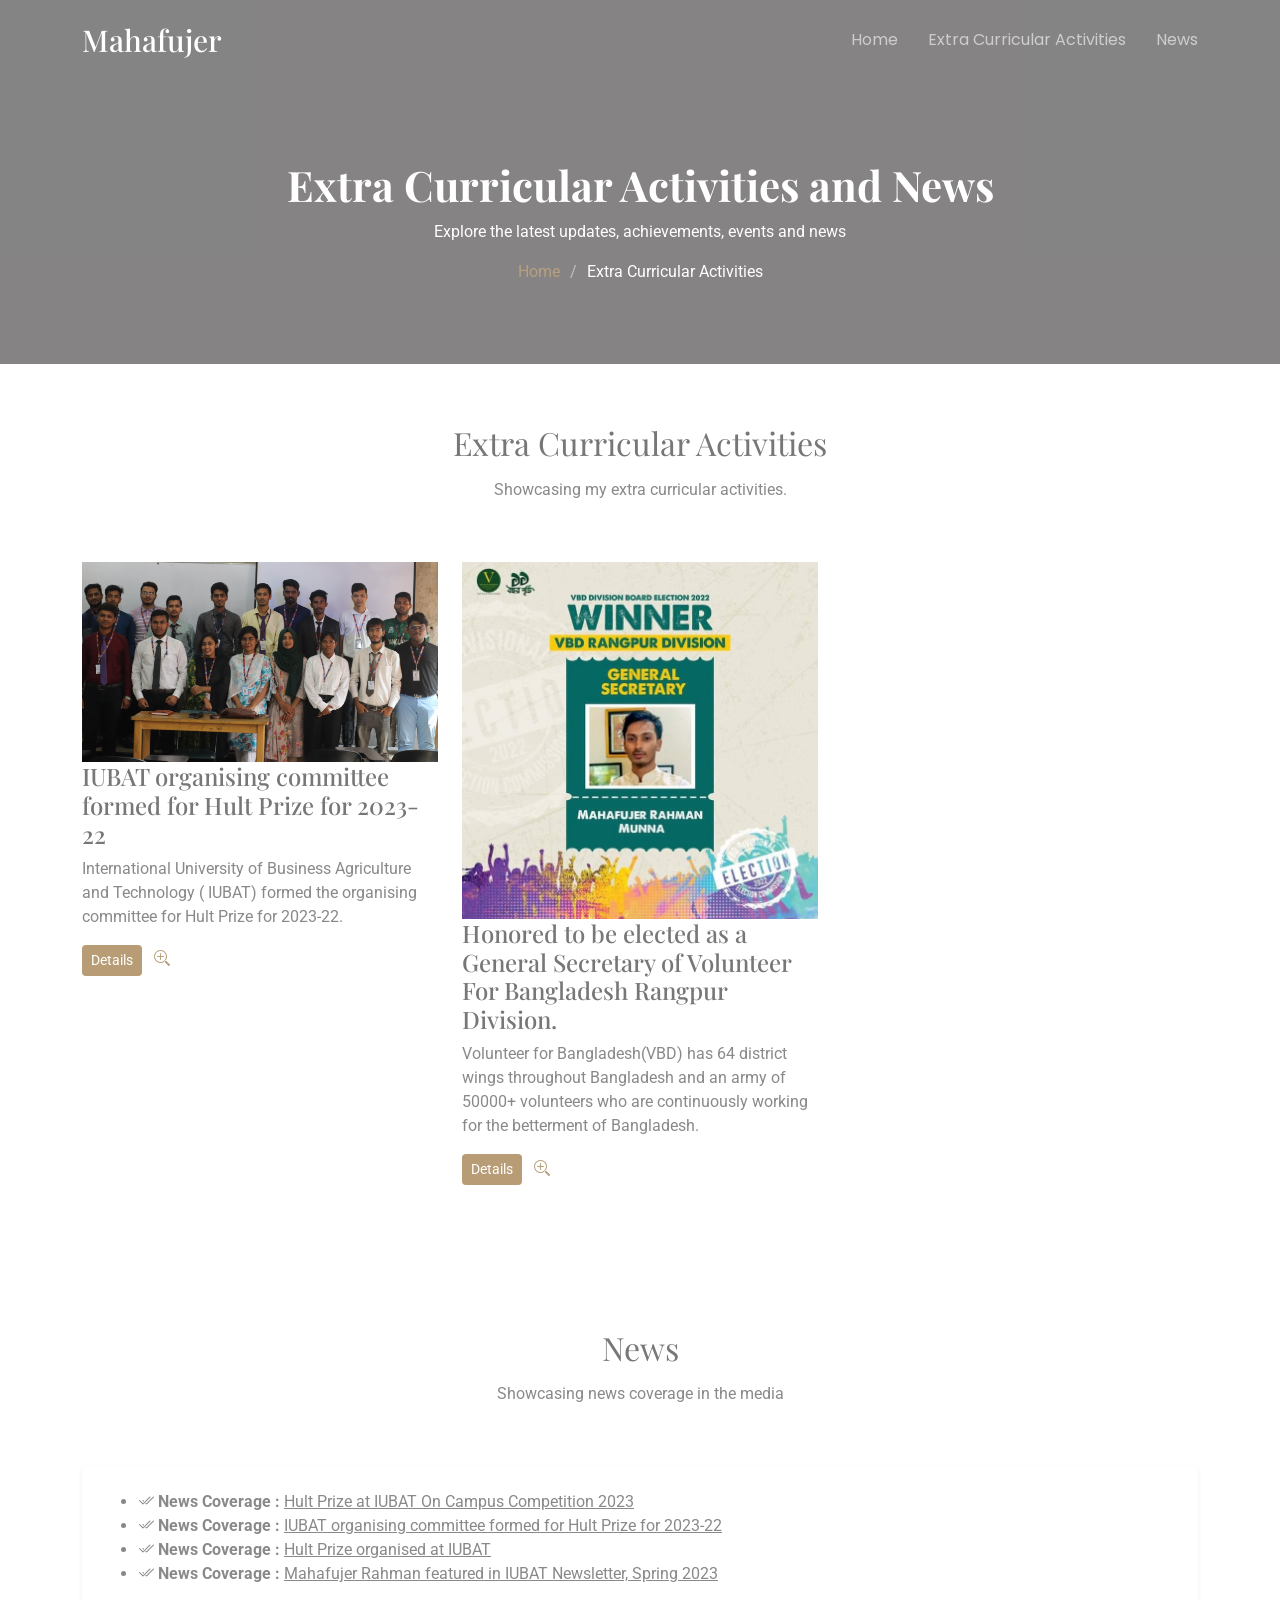
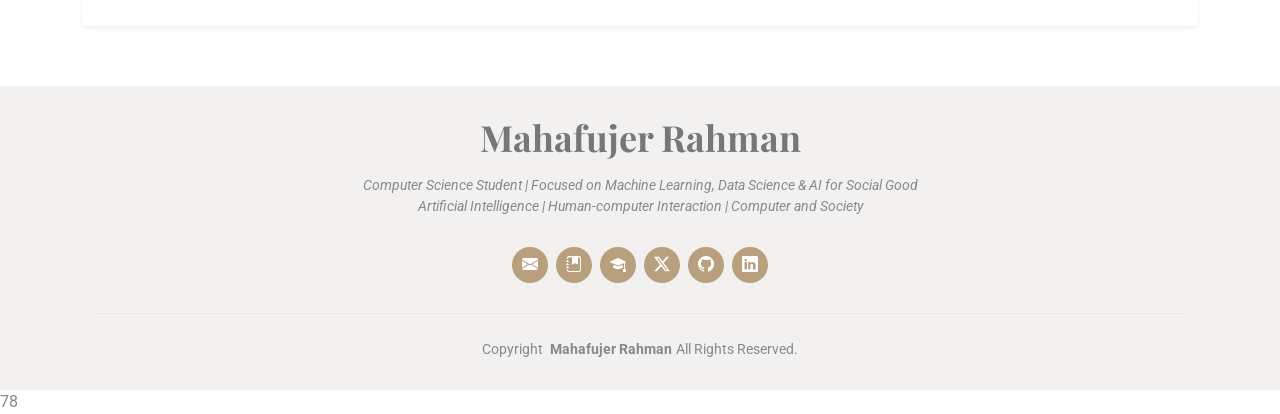
==== dropdown-details.html @ b665d3a3 "update all feature" ====
<!DOCTYPE html>
<html lang="en">

<head>
  <meta charset="utf-8">
  <meta content="width=device-width, initial-scale=1.0" name="viewport">
  <title>Service Details - Folio Bootstrap Template</title>
  <meta name="description" content="">
  <meta name="keywords" content="">

  <!-- Favicons -->
  <link href="assets/img/favicon.png" rel="icon">
  <link href="assets/img/apple-touch-icon.png" rel="apple-touch-icon">

  <!-- Fonts -->
  <link href="https://fonts.googleapis.com" rel="preconnect">
  <link href="https://fonts.gstatic.com" rel="preconnect" crossorigin>
  <link href="https://fonts.googleapis.com/css2?family=Roboto:ital,wght@0,100;0,300;0,400;0,500;0,700;0,900;1,100;1,300;1,400;1,500;1,700;1,900&family=Poppins:ital,wght@0,100;0,200;0,300;0,400;0,500;0,600;0,700;0,800;0,900;1,100;1,200;1,300;1,400;1,500;1,600;1,700;1,800;1,900&family=Playfair+Display:ital,wght@0,400;0,500;0,600;0,700;0,800;0,900;1,400;1,500;1,600;1,700;1,800;1,900&display=swap" rel="stylesheet">

  <!-- Vendor CSS Files -->
  <link href="assets/vendor/bootstrap/css/bootstrap.min.css" rel="stylesheet">
  <link href="assets/vendor/bootstrap-icons/bootstrap-icons.css" rel="stylesheet">
  <link href="assets/vendor/aos/aos.css" rel="stylesheet">
  <link href="assets/vendor/swiper/swiper-bundle.min.css" rel="stylesheet">
  <link href="assets/vendor/glightbox/css/glightbox.min.css" rel="stylesheet">

  <!-- Main CSS File -->
  <link href="assets/css/main.css" rel="stylesheet">

  <!-- =======================================================
  * Template Name: Folio
  * Template URL: https://bootstrapmade.com/folio-bootstrap-portfolio-template/
  * Updated: Aug 08 2024 with Bootstrap v5.3.3
  * Author: BootstrapMade.com
  * License: https://bootstrapmade.com/license/
  ======================================================== -->
</head>

<body class="service-details-page">

  <header id="header" class="header d-flex align-items-center fixed-top">
    <div class="container-fluid container-xl position-relative d-flex align-items-center justify-content-between">

      <a href="index.html" class="logo d-flex align-items-center">
        <!-- Uncomment the line below if you also wish to use an image logo -->
        <!-- <img src="assets/img/logo.png" alt=""> -->
        <h1 class="sitename">Mahafujer</h1>
      </a>

      <nav id="navmenu" class="navmenu">
        <ul>
          <li><a href="index.html">Home</a></li>
          <li><a href="#extracurricular">Extra Curricular Activities</a></li>
          <li><a href="#news">News</a></li>
        </ul>
        <i class="mobile-nav-toggle d-xl-none bi bi-list"></i>
      </nav>

    </div>
  </header>

  <main class="main">

    <!-- Page Title -->
    <div class="page-title dark-background">
      <div class="container position-relative">
        <h1>Extra Curricular Activities and News</h1>
        <p> Explore the latest updates, achievements, events and news</p>
        <nav class="breadcrumbs">
          <ol>
            <li><a href="index.html">Home</a></li>
            <li class="current">Extra Curricular Activities</li>
          </ol>
        </nav>
      </div>
    </div><!-- End Page Title -->


     <!-- Extra Curricular Activities section start =========================================================-->
     <!-- Extra Curricular Activities  Section Start-->
    <section id="extracurricular" class="research section">

      <!-- Section Title -->
      <div class="container section-title" data-aos="fade-up">
        <h2>Extra Curricular Activities</h2>
        <p>Showcasing my extra curricular activities.</p>
      </div><!-- End Section Title -->

      <div class="container">

        <div class="isotope-layout" data-default-filter="*" data-layout="masonry" data-sort="original-order">
          <div class="row gy-4 isotope-container" data-aos="fade-up" data-aos-delay="200">

            <!-- Event Items 01-->
            <div class="col-lg-4 col-md-6 portfolio-item isotope-item filter-app">
              <div class="portfolio-content h-100">
                  <!-- Make image clickable -->
                   <a href="https://iubat.edu/" target="_blank"><img src="assets/img/event/event-1.jpg" class="img-fluid" alt=""></a>
                   <div class="portfolio-info">
                     <h4>IUBAT organising committee formed for Hult Prize for 2023-22</h4>
                    <p>International University of Business Agriculture and Technology ( IUBAT) formed the organising committee for Hult Prize for 2023-22.</p>
                    <!-- Details Button -->
                     <a href="https://www.tbsnews.net/bangladesh/education/iubat-organising-committee-formed-hult-prize-2023-22-520966" class="btn btn-sm me-2" style="background-color: #b89c75; color: white;" target="_blank">Details</a>
                     <!-- Zoom-in icon -->
                      <a href="assets/img/event/event-1.jpg" title="App 1" data-gallery="portfolio-gallery-app" class="glightbox preview-link">
                        <i class="bi bi-zoom-in"></i>
                      </a>
                    </div>
                  </div>
                </div>
            <!-- End Event Item -->

             <!-- Event Items 02-->
            <div class="col-lg-4 col-md-6 portfolio-item isotope-item filter-app">
              <div class="portfolio-content h-100">
                  <!-- Make image clickable -->
                   <a href="https://iubat.edu/" target="_blank"><img src="assets/img/event/event-2.jpg" class="img-fluid" alt=""></a>
                   <div class="portfolio-info">
                     <h4>Honored to be elected as a General Secretary of Volunteer For Bangladesh Rangpur Division.</h4>
                    <p>Volunteer for Bangladesh(VBD) has 64 district wings throughout Bangladesh and an army of 50000+ volunteers who are continuously working for the betterment of Bangladesh.</p>
                    <!-- Details Button -->
                     <a href="https://vbd.com.bd/" class="btn btn-sm me-2" style="background-color: #b89c75; color: white;" target="_blank">Details</a>
                     <!-- Zoom-in icon -->
                      <a href="assets/img/event/event-2.jpg" title="App 1" data-gallery="portfolio-gallery-app" class="glightbox preview-link">
                        <i class="bi bi-zoom-in"></i>
                      </a>
                    </div>
                  </div>
                </div>
            <!-- End Event Item -->

           

          </div><!-- End Portfolio Container -->

        </div>

      </div>

    </section><!-- /Extra Curricular Activities Section end-->

    

    
<!-- News Section =========================================================-->
<section id="news" class="publication section">

  <!-- Section Title -->
  <div class="container section-title" data-aos="fade-up">
    <h2>News</h2>
    <p>Showcasing news coverage in the media</p>
  </div><!-- End Section Title -->

  <div class="container">

    <div class="row gy-4 isotope-container" data-aos="fade-up" data-aos-delay="200">

      <!-- Item 1 -->
      <div class="col-12 portfolio-item isotope-item filter-app">
        <div class="content p-4 shadow-sm rounded bg-white">
          <ul>
               <!-- Neww 01 -->
          <li><i class="bi bi-check2-all"></i>
              <span><strong>News Coverage :</strong> <a href="https://iubat.edu/events/hult-prize-at-iubat-on-campus-competition-2023/" target="_blank" class="paper-link">
              Hult Prize at IUBAT On Campus Competition 2023</a></span>
            </li>
        
            <!-- Neww 02 -->
            <li><i class="bi bi-check2-all"></i>
              <span><strong>News Coverage :</strong> <a href="https://www.tbsnews.net/bangladesh/education/iubat-organising-committee-formed-hult-prize-2023-22-520966" target="_blank" class="paper-link">
               IUBAT organising committee formed for Hult Prize for 2023-22</a></span>
            </li>
             <!-- Neww 03 -->
            <li><i class="bi bi-check2-all"></i>
              <span><strong>News Coverage :</strong> <a href="https://www.tbsnews.net/graduates/hult-prize-organised-iubat-800926" target="_blank" class="paper-link">
              Hult Prize organised at IUBAT</a></span>
            </li>
             <!-- Neww 04 -->
            <li><i class="bi bi-check2-all"></i>
              <span><strong>News Coverage :</strong> <a href="https://iubat.edu/wp-content/uploads/2023/09/IUBAT-Newsletter-Spring-2023-1.pdf" target="_blank" class="paper-link">
               Mahafujer Rahman featured in IUBAT Newsletter, Spring 2023</a></span>
            </li>
          </ul>
        </div>
      </div><!-- End Item -->

    </div><!-- End Row -->

  </div><!-- End Container -->

</section><!-- /news Section end-->



  </main>

  <footer id="footer" class="footer light-background">
    <div class="container">
      <h3 class="sitename">Mahafujer Rahman</h3>
      <p>Computer Science Student | Focused on Machine Learning, Data Science & AI for Social Good <br> 
    Artificial Intelligence | Human-computer Interaction | Computer and Society</p>
      <div class="social-links d-flex justify-content-center">
        <a href="mailto:mahafujer.work@gmail.com"title="Email"><i class="bi bi-envelope-fill"></i></a>
        <a href="https://www.researchgate.net/profile/Md-Mahafujer-Rahman"title="ResearchGate"><i class="bi bi-journal-bookmark-fill"></i></a>
        <a href=""title="Google Scholar">  <i class="bi bi-mortarboard-fill"></i></a>
        <a href="https://x.com/MahafujerRahman"><i class="bi bi-twitter-x"title="Twitter"></i></a>
        <a href="https://github.com/mahafujerrahman" title="Github"><i class="bi bi-github"></i></a>
        <a href="https://www.linkedin.com/in/mahafujerrahman/"title="LinkedIn"><i class="bi bi-linkedin"></i></a>
      </div>
      <div class="container">
        <div class="copyright">
          <span>Copyright</span> <strong class="px-1 sitename">Mahafujer Rahman</strong><span>All Rights Reserved.</span>
        </div>
      
      </div>
    </div>
  </footer>

  <!-- Scroll Top -->
  <a href="#" id="scroll-top" class="scroll-top d-flex align-items-center justify-content-center"><i class="bi bi-arrow-up-short"></i></a>

  <!-- Preloader -->
  <div id="preloader"></div>78

  <!-- Vendor JS Files -->
  <script src="assets/vendor/bootstrap/js/bootstrap.bundle.min.js"></script>
  <script src="assets/vendor/php-email-form/validate.js"></script>
  <script src="assets/vendor/aos/aos.js"></script>
  <script src="assets/vendor/typed.js/typed.umd.js"></script>
  <script src="assets/vendor/swiper/swiper-bundle.min.js"></script>
  <script src="assets/vendor/glightbox/js/glightbox.min.js"></script>
  <script src="assets/vendor/imagesloaded/imagesloaded.pkgd.min.js"></script>
  <script src="assets/vendor/isotope-layout/isotope.pkgd.min.js"></script>

  <!-- Main JS File -->
  <script src="assets/js/main.js"></script>

</body>

</html>
---- assets/css/main.css ----
/**
* Template Name: Folio
* Template URL: https://bootstrapmade.com/folio-bootstrap-portfolio-template/
* Updated: Aug 08 2024 with Bootstrap v5.3.3
* Author: BootstrapMade.com
* License: https://bootstrapmade.com/license/
*/

/*--------------------------------------------------------------
# Font & Color Variables
# Help: https://bootstrapmade.com/color-system/
--------------------------------------------------------------*/
/* Fonts */
:root {
  --default-font: "Roboto",  system-ui, -apple-system, "Segoe UI", Roboto, "Helvetica Neue", Arial, "Noto Sans", "Liberation Sans", sans-serif, "Apple Color Emoji", "Segoe UI Emoji", "Segoe UI Symbol", "Noto Color Emoji";
  --heading-font: "Playfair Display",  sans-serif;
  --nav-font: "Poppins",  sans-serif;
}

/* Global Colors - The following color variables are used throughout the website. Updating them here will change the color scheme of the entire website */
:root { 
  --background-color: #ffffff; /* Background color for the entire website, including individual sections */
  --default-color: #898989; /* Default color used for the majority of the text content across the entire website */
  --heading-color: #777777; /* Color for headings, subheadings and title throughout the website */
  --accent-color: #b8a07e; /* Accent color that represents your brand on the website. It's used for buttons, links, and other elements that need to stand out */
  --surface-color: #ffffff; /* The surface color is used as a background of boxed elements within sections, such as cards, icon boxes, or other elements that require a visual separation from the global background. */
  --contrast-color: #ffffff; /* Contrast color for text, ensuring readability against backgrounds of accent, heading, or default colors. */
}

/* Nav Menu Colors - The following color variables are used specifically for the navigation menu. They are separate from the global colors to allow for more customization options */
:root {
  --nav-color: rgba(255, 255, 255, 0.6);  /* The default color of the main navmenu links */
  --nav-hover-color: #ffffff; /* Applied to main navmenu links when they are hovered over or active */
  --nav-mobile-background-color: #ffffff; /* Used as the background color for mobile navigation menu */
  --nav-dropdown-background-color: #ffffff; /* Used as the background color for dropdown items that appear when hovering over primary navigation items */
  --nav-dropdown-color: #898989; /* Used for navigation links of the dropdown items in the navigation menu. */
  --nav-dropdown-hover-color: #b8a07e; /* Similar to --nav-hover-color, this color is applied to dropdown navigation links when they are hovered over. */
}

/* Color Presets - These classes override global colors when applied to any section or element, providing reuse of the sam color scheme. */

.light-background {
  --background-color: #f3f1f0;
  --surface-color: #ffffff;
}

.dark-background {
  --background-color: #858484;
  --default-color: #ffffff;
  --heading-color: #ffffff;
  --surface-color: #9e9e9e;
  --contrast-color: #ffffff;
}

/* Smooth scroll */
:root {
  scroll-behavior: smooth;
}

/*--------------------------------------------------------------
# General Styling & Shared Classes
--------------------------------------------------------------*/
body {
  color: var(--default-color);
  background-color: var(--background-color);
  font-family: var(--default-font);
}

a {
  color: var(--accent-color);
  text-decoration: none;
  transition: 0.3s;
}

a:hover {
  color: color-mix(in srgb, var(--accent-color), transparent 25%);
  text-decoration: none;
}

h1,
h2,
h3,
h4,
h5,
h6 {
  color: var(--heading-color);
  font-family: var(--heading-font);
}

/* PHP Email Form Messages
------------------------------*/
.php-email-form .error-message {
  display: none;
  background: #df1529;
  color: #ffffff;
  text-align: left;
  padding: 15px;
  margin-bottom: 24px;
  font-weight: 600;
}

.php-email-form .sent-message {
  display: none;
  color: #ffffff;
  background: #059652;
  text-align: center;
  padding: 15px;
  margin-bottom: 24px;
  font-weight: 600;
}

.php-email-form .loading {
  display: none;
  background: var(--surface-color);
  text-align: center;
  padding: 15px;
  margin-bottom: 24px;
}

.php-email-form .loading:before {
  content: "";
  display: inline-block;
  border-radius: 50%;
  width: 24px;
  height: 24px;
  margin: 0 10px -6px 0;
  border: 3px solid var(--accent-color);
  border-top-color: var(--surface-color);
  animation: php-email-form-loading 1s linear infinite;
}

@keyframes php-email-form-loading {
  0% {
    transform: rotate(0deg);
  }

  100% {
    transform: rotate(360deg);
  }
}

/*--------------------------------------------------------------
# Global Header
--------------------------------------------------------------*/
.header {
  --background-color: rgba(0, 0, 0, 0);
  --default-color: #ffffff;
  --heading-color: #ffffff;
  color: var(--default-color);
  background-color: var(--background-color);
  padding: 10px 0;
  transition: all 0.5s;
  z-index: 997;
}

.header .logo {
  line-height: 1;
}

.header .logo img {
  max-height: 32px;
  margin-right: 8px;
}

.header .logo h1 {
  font-size: 30px;
  margin: 0;
  font-weight: 4700;
  color: var(--heading-color);
}

.scrolled .header {
  box-shadow: 0px 0 18px rgba(0, 0, 0, 0.1);
}

/* Global Header on Scroll
------------------------------*/
.scrolled .header {
  --background-color: rgba(82, 78, 68, 0.8);
}

/*--------------------------------------------------------------
# Navigation Menu
--------------------------------------------------------------*/
/* Navmenu - Desktop */
@media (min-width: 1200px) {
  .navmenu {
    padding: 0;
  }

  .navmenu ul {
    margin: 0;
    padding: 0;
    display: flex;
    list-style: none;
    align-items: center;
  }

  .navmenu li {
    position: relative;
  }

  .navmenu a,
  .navmenu a:focus {
    color: var(--nav-color);
    padding: 18px 15px;
    font-size: 16px;
    font-family: var(--nav-font);
    font-weight: 400;
    display: flex;
    align-items: center;
    justify-content: space-between;
    white-space: nowrap;
    transition: 0.3s;
  }

  .navmenu a i,
  .navmenu a:focus i {
    font-size: 12px;
    line-height: 0;
    margin-left: 5px;
    transition: 0.3s;
  }

  .navmenu li:last-child a {
    padding-right: 0;
  }

  .navmenu li:hover>a,
  .navmenu .active,
  .navmenu .active:focus {
    color: var(--nav-hover-color);
  }

  .navmenu .dropdown ul {
    margin: 0;
    padding: 10px 0;
    background: var(--nav-dropdown-background-color);
    display: block;
    position: absolute;
    visibility: hidden;
    left: 14px;
    top: 130%;
    opacity: 0;
    transition: 0.3s;
    border-radius: 4px;
    z-index: 99;
    box-shadow: 0px 0px 30px rgba(0, 0, 0, 0.1);
  }

  .navmenu .dropdown ul li {
    min-width: 200px;
  }

  .navmenu .dropdown ul a {
    padding: 10px 20px;
    font-size: 15px;
    text-transform: none;
    color: var(--nav-dropdown-color);
  }

  .navmenu .dropdown ul a i {
    font-size: 12px;
  }

  .navmenu .dropdown ul a:hover,
  .navmenu .dropdown ul .active:hover,
  .navmenu .dropdown ul li:hover>a {
    color: var(--nav-dropdown-hover-color);
  }

  .navmenu .dropdown:hover>ul {
    opacity: 1;
    top: 100%;
    visibility: visible;
  }

  .navmenu .dropdown .dropdown ul {
    top: 0;
    left: -90%;
    visibility: hidden;
  }

  .navmenu .dropdown .dropdown:hover>ul {
    opacity: 1;
    top: 0;
    left: -100%;
    visibility: visible;
  }
}

/* Navmenu - Mobile */
@media (max-width: 1199px) {
  .mobile-nav-toggle {
    color: var(--nav-color);
    font-size: 28px;
    line-height: 0;
    margin-right: 10px;
    cursor: pointer;
    transition: color 0.3s;
  }

  .navmenu {
    padding: 0;
    z-index: 9997;
  }

  .navmenu ul {
    display: none;
    list-style: none;
    position: absolute;
    inset: 60px 20px 20px 20px;
    padding: 10px 0;
    margin: 0;
    border-radius: 6px;
    background-color: var(--nav-mobile-background-color);
    overflow-y: auto;
    transition: 0.3s;
    z-index: 9998;
    box-shadow: 0px 0px 30px rgba(0, 0, 0, 0.1);
  }

  .navmenu a,
  .navmenu a:focus {
    color: var(--nav-dropdown-color);
    padding: 10px 20px;
    font-family: var(--nav-font);
    font-size: 17px;
    font-weight: 500;
    display: flex;
    align-items: center;
    justify-content: space-between;
    white-space: nowrap;
    transition: 0.3s;
  }

  .navmenu a i,
  .navmenu a:focus i {
    font-size: 12px;
    line-height: 0;
    margin-left: 5px;
    width: 30px;
    height: 30px;
    display: flex;
    align-items: center;
    justify-content: center;
    border-radius: 50%;
    transition: 0.3s;
    background-color: color-mix(in srgb, var(--accent-color), transparent 90%);
  }

  .navmenu a i:hover,
  .navmenu a:focus i:hover {
    background-color: var(--accent-color);
    color: var(--contrast-color);
  }

  .navmenu a:hover,
  .navmenu .active,
  .navmenu .active:focus {
    color: var(--nav-dropdown-hover-color);
  }

  .navmenu .active i,
  .navmenu .active:focus i {
    background-color: var(--accent-color);
    color: var(--contrast-color);
    transform: rotate(180deg);
  }

  .navmenu .dropdown ul {
    position: static;
    display: none;
    z-index: 99;
    padding: 10px 0;
    margin: 10px 20px;
    background-color: var(--nav-dropdown-background-color);
    border: 1px solid color-mix(in srgb, var(--default-color), transparent 90%);
    box-shadow: none;
    transition: all 0.5s ease-in-out;
  }

  .navmenu .dropdown ul ul {
    background-color: rgba(33, 37, 41, 0.1);
  }

  .navmenu .dropdown>.dropdown-active {
    display: block;
    background-color: rgba(33, 37, 41, 0.03);
  }

  .mobile-nav-active {
    overflow: hidden;
  }

  .mobile-nav-active .mobile-nav-toggle {
    color: #fff;
    position: absolute;
    font-size: 32px;
    top: 15px;
    right: 15px;
    margin-right: 0;
    z-index: 9999;
  }

  .mobile-nav-active .navmenu {
    position: fixed;
    overflow: hidden;
    inset: 0;
    background: rgba(33, 37, 41, 0.8);
    transition: 0.3s;
  }

  .mobile-nav-active .navmenu>ul {
    display: block;
  }
}

/*--------------------------------------------------------------
# Global Footer
--------------------------------------------------------------*/
.footer {
  color: var(--default-color);
  background-color: var(--background-color);
  font-size: 14px;
  text-align: center;
  padding: 30px 0;
  position: relative;
}

.footer h3 {
  font-size: 36px;
  font-weight: 700;
  position: relative;
  padding: 0;
  margin: 0 0 15px 0;
}

.footer p {
  font-size: 15;
  font-style: italic;
  padding: 0;
  margin: 0 0 30px 0;
}

.footer .social-links {
  margin: 0 0 30px 0;
}

.footer .social-links a {
  font-size: 16px;
  display: flex;
  align-items: center;
  justify-content: center;
  background: var(--accent-color);
  color: var(--contrast-color);
  line-height: 1;
  margin: 0 4px;
  border-radius: 50%;
  text-align: center;
  width: 36px;
  height: 36px;
  transition: 0.3s;
}

.footer .social-links a:hover {
  background: color-mix(in srgb, var(--accent-color), transparent 20%);
  text-decoration: none;
}

.footer .copyright {
  padding-top: 25px;
  border-top: 1px solid color-mix(in srgb, var(--default-color), transparent 90%);
}

.footer .credits {
  font-size: 13px;
  padding-top: 5px;
}

/*--------------------------------------------------------------
# Preloader
--------------------------------------------------------------*/
#preloader {
  position: fixed;
  inset: 0;
  z-index: 999999;
  overflow: hidden;
  background: var(--background-color);
  transition: all 0.6s ease-out;
}

#preloader:before {
  content: "";
  position: fixed;
  top: calc(50% - 30px);
  left: calc(50% - 30px);
  border: 6px solid #ffffff;
  border-color: var(--accent-color) transparent var(--accent-color) transparent;
  border-radius: 50%;
  width: 60px;
  height: 60px;
  animation: animate-preloader 1.5s linear infinite;
}

@keyframes animate-preloader {
  0% {
    transform: rotate(0deg);
  }

  100% {
    transform: rotate(360deg);
  }
}

/*--------------------------------------------------------------
# Scroll Top Button
--------------------------------------------------------------*/
.scroll-top {
  position: fixed;
  visibility: hidden;
  opacity: 0;
  right: 15px;
  bottom: 15px;
  z-index: 99999;
  background-color: var(--accent-color);
  width: 40px;
  height: 40px;
  border-radius: 4px;
  transition: all 0.4s;
}

.scroll-top i {
  font-size: 24px;
  color: var(--contrast-color);
  line-height: 0;
}

.scroll-top:hover {
  background-color: color-mix(in srgb, var(--accent-color), transparent 20%);
  color: var(--contrast-color);
}

.scroll-top.active {
  visibility: visible;
  opacity: 1;
}

/*--------------------------------------------------------------
# Disable aos animation delay on mobile devices
--------------------------------------------------------------*/
@media screen and (max-width: 768px) {
  [data-aos-delay] {
    transition-delay: 0 !important;
  }
}

/*--------------------------------------------------------------
# Global Page Titles & Breadcrumbs
--------------------------------------------------------------*/
.page-title {
  color: var(--default-color);
  background-color: var(--background-color);
  padding: 160px 0 80px 0;
  text-align: center;
  position: relative;
}

.page-title:before {
  content: "";
  background-color: color-mix(in srgb, var(--background-color), transparent 50%);
  position: absolute;
  inset: 0;
}

.page-title h1 {
  font-size: 42px;
  font-weight: 700;
  margin-bottom: 10px;
}

.page-title .breadcrumbs ol {
  display: flex;
  flex-wrap: wrap;
  list-style: none;
  justify-content: center;
  padding: 0;
  margin: 0;
  font-size: 16px;
  font-weight: 400;
}

.page-title .breadcrumbs ol li+li {
  padding-left: 10px;
}

.page-title .breadcrumbs ol li+li::before {
  content: "/";
  display: inline-block;
  padding-right: 10px;
  color: color-mix(in srgb, var(--default-color), transparent 50%);
}

/*--------------------------------------------------------------
# Global Sections
--------------------------------------------------------------*/
section,
.section {
  color: var(--default-color);
  background-color: var(--background-color);
  padding: 60px 0;
  scroll-margin-top: 80px;
  overflow: clip;
}

@media (max-width: 1199px) {

  section,
  .section {
    scroll-margin-top: 56px;
  }
}

/*--------------------------------------------------------------
# Global Section Titles
--------------------------------------------------------------*/
.section-title {
  text-align: center;
  padding-bottom: 60px;
  position: relative;
}

.section-title h2 {
  font-size: 32px;
  font-weight: 300;
  margin-bottom: 15px;
}

.section-title p {
  margin-bottom: 0;
}

/*--------------------------------------------------------------
# Hero Section
--------------------------------------------------------------*/
.hero {
  width: 100%;
  min-height: 100vh;
  position: relative;
  padding: 80px 0;
  display: flex;
  align-items: center;
  justify-content: center;
}

.hero img {
  position: absolute;
  inset: 0;
  display: block;
  width: 100%;
  height: 100%;
  object-fit: cover;
  z-index: 1;
}

.hero:before {
  content: "";
  background: color-mix(in srgb, var(--background-color), transparent 80%);
  position: absolute;
  inset: 0;
  z-index: 2;
}

.hero .container {
  position: relative;
  z-index: 3;
}

.hero h2 {
  margin: 0;
  font-size: 64px;
  font-weight: 700;
}

.hero p {
  margin: 5px 0 0 0;
  font-size: 26px;
}

.hero p span {
  letter-spacing: 1px;
  border-bottom: 2px solid var(--accent-color);
}

.hero .social-links {
  margin-top: 25px;
}

.hero .social-links a {
  font-size: 24px;
  display: inline-block;
  color: color-mix(in srgb, var(--default-color), transparent 50%);
  line-height: 1;
  margin-right: 20px;
  transition: 0.3s;
}

.hero .social-links a:hover {
  color: var(--accent-color);
}

@media (max-width: 768px) {
  .hero h2 {
    font-size: 32px;
  }

  .hero p {
    font-size: 20px;
  }
}

/*--------------------------------------------------------------
# About Section
--------------------------------------------------------------*/
.about .profile-img {
  border: 20px solid var(--accent-color);
  padding: 0;
}

.about .profile-img img {
  margin-top: -60px;
  margin-left: 40px;
  margin-bottom: 40px;
  position: relative;
  z-index: 1;
}

.about .content h3 {
  font-size: 1.75rem;
  font-weight: 700;
}

.about .content .fst-italic {
  color: color-mix(in srgb, var(--default-color), var(--contrast-color) 50%);
}

.about .content ul {
  list-style: none;
  padding: 0;
}

.about .content ul li {
  padding: 10px 0 0 0;
  display: flex;
}

.about .content ul i {
  color: var(--accent-color);
  margin-right: 0.5rem;
  line-height: 1.2;
  font-size: 1.25rem;
}

.about .content p:last-child {
  margin-bottom: 0;
}

/*--------------------------------------------------------------
# Services Section
--------------------------------------------------------------*/
.services .service-item {
  position: relative;
  height: 100%;
  margin-bottom: 30px;
}

.services .service-item .icon {
  margin-right: 20px;
}

.services .service-item .icon i {
  color: var(--accent-color);
  font-size: 40px;
  line-height: 0;
  transition: 0.3s;
}

.services .service-item:hover .icon i {
  color: var(--accent-color);
}

.services .service-item .title {
  color: var(--heading-color);
  font-weight: 700;
  margin-bottom: 10px;
  font-size: 20px;
  transition: 0.3s;
}

.services .service-item .description {
  font-size: 15px;
  color: color-mix(in srgb, var(--default-color), transparent 30%);
  margin-bottom: 10px;
}

.services .service-item .readmore {
  display: flex;
  align-items: center;
  color: color-mix(in srgb, var(--default-color), transparent 50%);
  transition: 0.3s;
  font-weight: 700;
  font-size: 14px;
}

.services .service-item .readmore i {
  margin-left: 8px;
}

.services .service-item:hover .title,
.services .service-item:hover .readmore,
.services .service-item:hover .icon i {
  color: var(--accent-color);
}

/*--------------------------------------------------------------
# Testimonials Section
--------------------------------------------------------------*/
.testimonials .section-header {
  margin-bottom: 40px;
}

.testimonials .testimonials-carousel,
.testimonials .testimonials-slider {
  overflow: hidden;
}

.testimonials .testimonial-item {
  text-align: center;
}

.testimonials .testimonial-item .testimonial-img {
  width: 120px;
  border-radius: 50%;
  border: 4px solid var(--background-color);
  margin: 0 auto;
}

.testimonials .testimonial-item h3 {
  font-size: 20px;
  font-weight: bold;
  margin: 10px 0 5px 0;
}

.testimonials .testimonial-item h4 {
  font-size: 14px;
  color: color-mix(in srgb, var(--default-color), transparent 40%);
  margin: 0 0 15px 0;
}

.testimonials .testimonial-item .stars {
  margin-bottom: 15px;
}

.testimonials .testimonial-item .stars i {
  color: #ffc107;
  margin: 0 1px;
}

.testimonials .testimonial-item .quote-icon-left,
.testimonials .testimonial-item .quote-icon-right {
  color: color-mix(in srgb, var(--accent-color), transparent 50%);
  font-size: 26px;
  line-height: 0;
}

.testimonials .testimonial-item .quote-icon-left {
  display: inline-block;
  left: -5px;
  position: relative;
}

.testimonials .testimonial-item .quote-icon-right {
  display: inline-block;
  right: -5px;
  position: relative;
  top: 10px;
  transform: scale(-1, -1);
}

.testimonials .testimonial-item p {
  font-style: italic;
  margin: 0 auto 15px auto;
}

.testimonials .swiper-wrapper {
  height: auto;
}

.testimonials .swiper-pagination {
  margin-top: 20px;
  position: relative;
}

.testimonials .swiper-pagination .swiper-pagination-bullet {
  width: 12px;
  height: 12px;
  opacity: 1;
  background-color: color-mix(in srgb, var(--default-color), transparent 85%);
}

.testimonials .swiper-pagination .swiper-pagination-bullet-active {
  background-color: var(--accent-color);
}

@media (min-width: 992px) {
  .testimonials .testimonial-item p {
    width: 80%;
  }
}

/*--------------------------------------------------------------
# Portfolio Section
--------------------------------------------------------------*/
.portfolio .portfolio-filters {
  padding: 0;
  margin: 0 auto 20px auto;
  list-style: none;
  text-align: center;
}

.portfolio .portfolio-filters li {
  cursor: pointer;
  display: inline-block;
  padding: 0;
  font-size: 18px;
  font-weight: 500;
  margin: 0 10px;
  line-height: 1;
  margin-bottom: 5px;
  transition: all 0.3s ease-in-out;
}

.portfolio .portfolio-filters li:hover,
.portfolio .portfolio-filters li.filter-active {
  color: var(--accent-color);
}

.portfolio .portfolio-filters li:first-child {
  margin-left: 0;
}

.portfolio .portfolio-filters li:last-child {
  margin-right: 0;
}

@media (max-width: 575px) {
  .portfolio .portfolio-filters li {
    font-size: 14px;
    margin: 0 5px;
  }
}

.portfolio .portfolio-content {
  position: relative;
  overflow: hidden;
}

.portfolio .portfolio-content img {
  transition: 0.3s;
}

.portfolio .portfolio-content .portfolio-info {
  opacity: 0;
  position: absolute;
  inset: 0;
  z-index: 3;
  transition: all ease-in-out 0.3s;
  background: rgba(0, 0, 0, 0.6);
  padding: 15px;
}

.portfolio .portfolio-content .portfolio-info h4 {
  font-size: 14px;
  padding: 5px 10px;
  font-weight: 400;
  color: #ffffff;
  display: inline-block;
  background-color: var(--accent-color);
}

.portfolio .portfolio-content .portfolio-info p {
  position: absolute;
  bottom: 10px;
  text-align: center;
  display: inline-block;
  left: 0;
  right: 0;
  font-size: 16px;
  font-weight: 600;
  color: rgba(255, 255, 255, 0.8);
}

.portfolio .portfolio-content .portfolio-info .preview-link,
.portfolio .portfolio-content .portfolio-info .details-link {
  position: absolute;
  left: calc(50% - 40px);
  font-size: 26px;
  top: calc(50% - 14px);
  color: #fff;
  transition: 0.3s;
  line-height: 1.2;
}

.portfolio .portfolio-content .portfolio-info .preview-link:hover,
.portfolio .portfolio-content .portfolio-info .details-link:hover {
  color: var(--accent-color);
}

.portfolio .portfolio-content .portfolio-info .details-link {
  left: 50%;
  font-size: 34px;
  line-height: 0;
}

.portfolio .portfolio-content:hover .portfolio-info {
  opacity: 1;
}

.portfolio .portfolio-content:hover img {
  transform: scale(1.1);
}

/*--------------------------------------------------------------
# Pricing Section
--------------------------------------------------------------*/
.pricing .pricing-item {
  background-color: color-mix(in srgb, var(--accent-color), transparent 96%);
  padding: 40px 40px;
  height: 100%;
  border-radius: 15px;
}

.pricing h3 {
  font-weight: 600;
  margin-bottom: 15px;
  font-size: 20px;
}

.pricing h4 {
  color: var(--accent-color);
  font-size: 48px;
  font-weight: 700;
  font-family: var(--heading-font);
  margin-bottom: 0;
}

.pricing h4 sup {
  font-size: 28px;
}

.pricing h4 span {
  color: color-mix(in srgb, var(--default-color), transparent 50%);
  font-size: 18px;
  font-weight: 500;
}

.pricing .description {
  font-size: 14px;
}

.pricing .cta-btn {
  border: 1px solid var(--default-color);
  color: var(--default-color);
  display: block;
  text-align: center;
  padding: 10px 35px;
  border-radius: 5px;
  font-size: 16px;
  font-weight: 500;
  font-family: var(--heading-font);
  transition: 0.3s;
  margin-top: 20px;
  margin-bottom: 6px;
}

.pricing .cta-btn:hover {
  background: var(--accent-color);
  color: var(--contrast-color);
  border-color: var(--accent-color);
}

.pricing ul {
  padding: 0;
  list-style: none;
  color: color-mix(in srgb, var(--default-color), transparent 30%);
  text-align: left;
  line-height: 20px;
}

.pricing ul li {
  padding: 10px 0;
  display: flex;
  align-items: center;
}

.pricing ul li:last-child {
  padding-bottom: 0;
}

.pricing ul i {
  color: #059652;
  font-size: 24px;
  padding-right: 3px;
}

.pricing ul .na {
  color: color-mix(in srgb, var(--default-color), transparent 60%);
}

.pricing ul .na i {
  color: color-mix(in srgb, var(--default-color), transparent 60%);
}

.pricing ul .na span {
  text-decoration: line-through;
}

.pricing .featured {
  position: relative;
}

.pricing .featured .popular {
  position: absolute;
  top: 15px;
  right: 15px;
  background-color: var(--accent-color);
  color: var(--contrast-color);
  padding: 4px 15px 6px 15px;
  margin: 0;
  border-radius: 5px;
  font-size: 14px;
  font-weight: 500;
}

.pricing .featured .cta-btn {
  background: var(--accent-color);
  color: var(--contrast-color);
  border-color: var(--accent-color);
}

@media (max-width: 992px) {
  .pricing .box {
    max-width: 60%;
    margin: 0 auto 30px auto;
  }
}

@media (max-width: 767px) {
  .pricing .box {
    max-width: 80%;
    margin: 0 auto 30px auto;
  }
}

@media (max-width: 420px) {
  .pricing .box {
    max-width: 100%;
    margin: 0 auto 30px auto;
  }
}

/*--------------------------------------------------------------
# Contact Section
--------------------------------------------------------------*/
.contact .info-wrap {
  background-color: var(--surface-color);
  box-shadow: 0px 0px 20px rgba(0, 0, 0, 0.1);
  padding: 30px;
  margin-bottom: 30px;
}

.contact .info-item i {
  font-size: 20px;
  color: var(--accent-color);
  width: 56px;
  height: 56px;
  display: flex;
  justify-content: center;
  align-items: center;
  transition: all 0.3s ease-in-out;
  border-radius: 50%;
  border: 1px solid color-mix(in srgb, var(--accent-color), transparent 40%);
  margin-right: 15px;
}

.contact .info-item h3 {
  font-size: 18px;
  font-weight: 700;
  margin: 0 0 2px 0;
}

.contact .info-item p {
  padding: 0;
  margin-bottom: 0;
  font-size: 14px;
}

.contact .info-item:hover i {
  background: var(--accent-color);
  color: var(--contrast-color);
}

.contact .php-email-form {
  background-color: var(--surface-color);
  box-shadow: 0px 0px 20px rgba(0, 0, 0, 0.1);
  padding: 30px;
}

@media (max-width: 575px) {
  .contact .php-email-form {
    padding: 20px;
  }
}

.contact .php-email-form input[type=text],
.contact .php-email-form input[type=email],
.contact .php-email-form textarea {
  font-size: 14px;
  padding: 10px 15px;
  box-shadow: none;
  border-radius: 0;
  color: var(--default-color);
  background-color: color-mix(in srgb, var(--background-color), transparent 50%);
  border-color: color-mix(in srgb, var(--default-color), transparent 80%);
}

.contact .php-email-form input[type=text]:focus,
.contact .php-email-form input[type=email]:focus,
.contact .php-email-form textarea:focus {
  border-color: var(--accent-color);
}

.contact .php-email-form input[type=text]::placeholder,
.contact .php-email-form input[type=email]::placeholder,
.contact .php-email-form textarea::placeholder {
  color: color-mix(in srgb, var(--default-color), transparent 70%);
}

.contact .php-email-form button[type=submit] {
  color: var(--contrast-color);
  background: var(--accent-color);
  border: 0;
  padding: 10px 30px;
  transition: 0.4s;
  border-radius: 50px;
}

.contact .php-email-form button[type=submit]:hover {
  background: color-mix(in srgb, var(--accent-color), transparent 20%);
}

/*--------------------------------------------------------------
# Portfolio Details Section
--------------------------------------------------------------*/
.portfolio-details .portfolio-details-slider img {
  width: 100%;
}

.portfolio-details .portfolio-details-slider .swiper-pagination {
  margin-top: 20px;
  position: relative;
}

.portfolio-details .portfolio-details-slider .swiper-pagination .swiper-pagination-bullet {
  width: 12px;
  height: 12px;
  background-color: color-mix(in srgb, var(--default-color), transparent 85%);
  opacity: 1;
}

.portfolio-details .portfolio-details-slider .swiper-pagination .swiper-pagination-bullet-active {
  background-color: var(--accent-color);
}

.portfolio-details .portfolio-info {
  background-color: var(--surface-color);
  padding: 30px;
  box-shadow: 0px 0 30px rgba(0, 0, 0, 0.1);
}

.portfolio-details .portfolio-info h3 {
  font-size: 22px;
  font-weight: 700;
  margin-bottom: 20px;
  padding-bottom: 20px;
  border-bottom: 1px solid color-mix(in srgb, var(--default-color), transparent 85%);
}

.portfolio-details .portfolio-info ul {
  list-style: none;
  padding: 0;
  font-size: 15px;
}

.portfolio-details .portfolio-info ul li+li {
  margin-top: 10px;
}

.portfolio-details .portfolio-description {
  padding-top: 30px;
}

.portfolio-details .portfolio-description h2 {
  font-size: 26px;
  font-weight: 700;
  margin-bottom: 20px;
}

.portfolio-details .portfolio-description p {
  padding: 0;
  color: color-mix(in srgb, var(--default-color), transparent 30%);
}

/*--------------------------------------------------------------
# Service Details Section
--------------------------------------------------------------*/
.service-details .service-box {
  background-color: var(--surface-color);
  padding: 20px;
  box-shadow: 0px 2px 20px rgba(0, 0, 0, 0.1);
}

.service-details .service-box+.service-box {
  margin-top: 30px;
}

.service-details .service-box h4 {
  font-size: 20px;
  font-weight: 700;
  border-bottom: 2px solid color-mix(in srgb, var(--default-color), transparent 92%);
  padding-bottom: 15px;
  margin-bottom: 15px;
}

.service-details .services-list {
  background-color: var(--surface-color);
}

.service-details .services-list a {
  color: color-mix(in srgb, var(--default-color), transparent 20%);
  background-color: color-mix(in srgb, var(--default-color), transparent 96%);
  display: flex;
  align-items: center;
  padding: 12px 15px;
  margin-top: 15px;
  transition: 0.3s;
}

.service-details .services-list a:first-child {
  margin-top: 0;
}

.service-details .services-list a i {
  font-size: 16px;
  margin-right: 8px;
  color: var(--accent-color);
}

.service-details .services-list a.active {
  color: var(--contrast-color);
  background-color: var(--accent-color);
}

.service-details .services-list a.active i {
  color: var(--contrast-color);
}

.service-details .services-list a:hover {
  background-color: color-mix(in srgb, var(--accent-color), transparent 95%);
  color: var(--accent-color);
}

.service-details .download-catalog a {
  color: var(--default-color);
  display: flex;
  align-items: center;
  padding: 10px 0;
  transition: 0.3s;
  border-top: 1px solid color-mix(in srgb, var(--default-color), transparent 90%);
}

.service-details .download-catalog a:first-child {
  border-top: 0;
  padding-top: 0;
}

.service-details .download-catalog a:last-child {
  padding-bottom: 0;
}

.service-details .download-catalog a i {
  font-size: 24px;
  margin-right: 8px;
  color: var(--accent-color);
}

.service-details .download-catalog a:hover {
  color: var(--accent-color);
}

.service-details .help-box {
  background-color: var(--accent-color);
  color: var(--contrast-color);
  margin-top: 30px;
  padding: 30px 15px;
}

.service-details .help-box .help-icon {
  font-size: 48px;
}

.service-details .help-box h4,
.service-details .help-box a {
  color: var(--contrast-color);
}

.service-details .services-img {
  margin-bottom: 20px;
}

.service-details h3 {
  font-size: 26px;
  font-weight: 700;
}

.service-details p {
  font-size: 15px;
}

.service-details ul {
  list-style: none;
  padding: 0;
  font-size: 15px;
}

.service-details ul li {
  padding: 5px 0;
  display: flex;
  align-items: center;
}

.service-details ul i {
  font-size: 20px;
  margin-right: 8px;
  color: var(--accent-color);
}

/*--------------------------------------------------------------
# Starter Section Section
--------------------------------------------------------------*/
.starter-section {
  /* Add your styles here */
}
  .paper-link {
    text-decoration: underline;
    color: inherit; /* same as normal text */
    transition: color 0.3s ease;
  }
  .paper-link:hover {
    color: blue; /* turns blue on hover */
  }

    /* Download CV button */
  .btn-download {
    background-color: transparent;
    color: white;
    border: 2px solid #b89c75;
    transition: all 0.3s ease;
  }
  .btn-download:hover {
    background-color: #b89c75;
    color: white;
  }

  /* Contact Info button */
  .btn-contact {
    background-color: transparent;
    color: white;
    border: 2px solid #b89c75;
    transition: all 0.3s ease;
  }
  .btn-contact:hover {
    background-color: #b89c75;
    color: white;
  }


  /* Force image size */
  .fixed-size {
    width: 768px;
    height: 768px;
    object-fit: cover;
    display: block;
    margin: 0 auto;
  }


.btn-read {
  display: inline-block;
  background: #28a745 !important;  /* Green */
  color: #fff !important;
  padding: 6px 14px;
  border-radius: 4px;
  font-size: 14px;
  text-decoration: none;
  margin-right: 10px;
    transition: background-color 0.3s ease, color 0.3s ease;
}
.btn-read:hover {
  background: #218838 !important;  /* Darker green */
}

   .project-img{
    width: 100%;          /* take full column width */
    height: 250px;        /* fixed height for all */
    object-fit: cover;    /* crops to fit box, keeps layout clean */
    display: block;
  }

  .btn-workexperience {
    background-color: transparent;
    color:  #b89c75;
    border: 2px solid #b89c75;
    transition: all 0.3s ease;
  }

  .btn-workexperience:hover {
    background-color: #b89c75;
    color: white;
  }
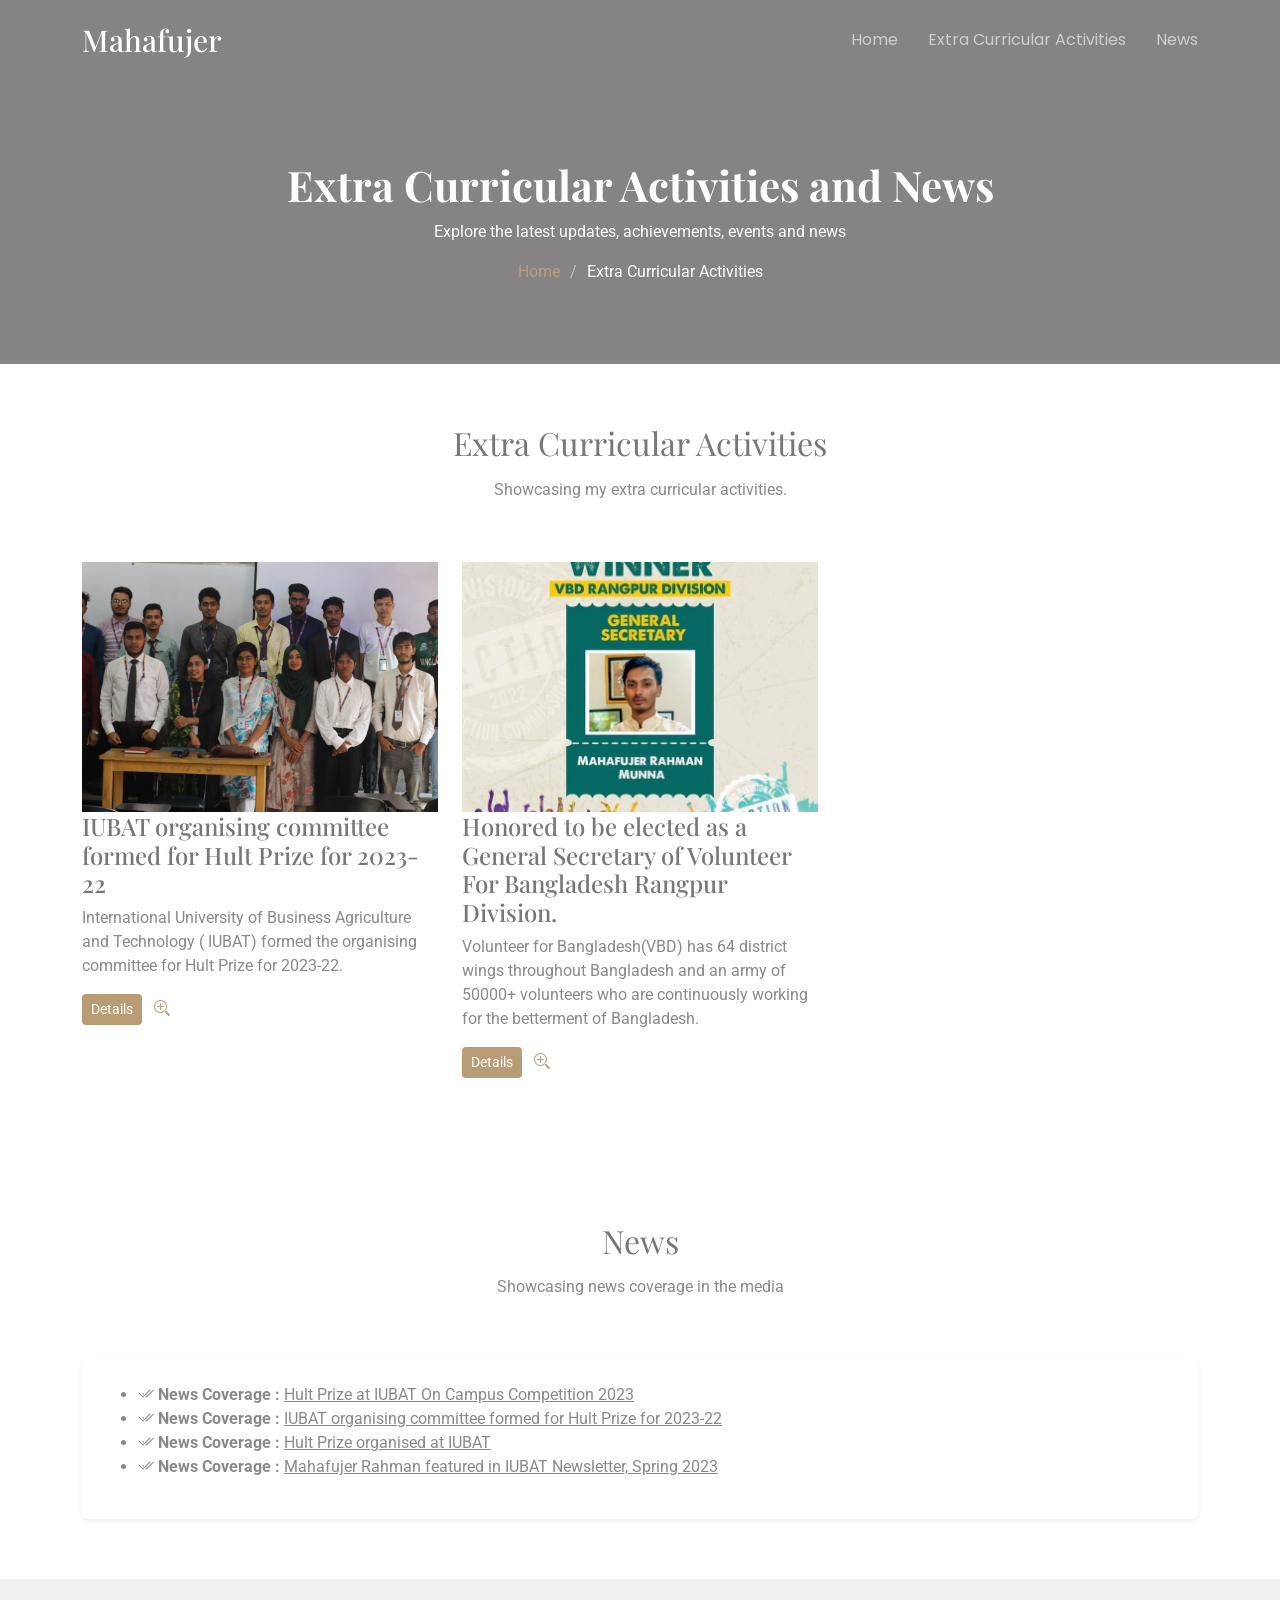
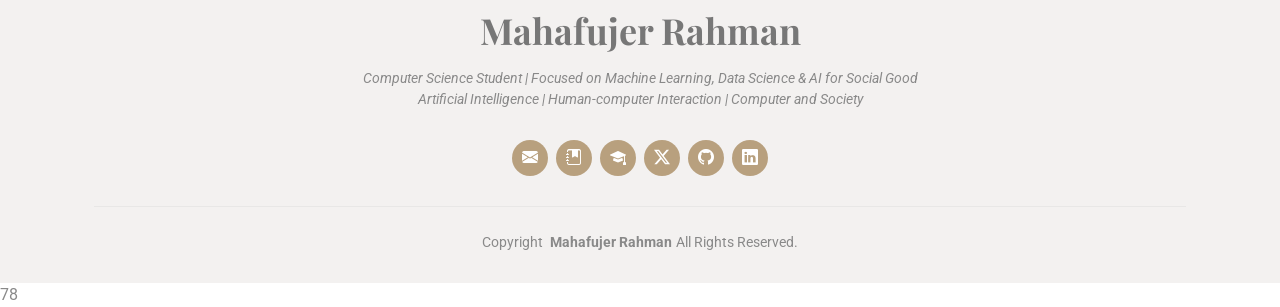
==== commit 8c766dd2: "update on 29.09" ====
--- a/dropdown-details.html
+++ b/dropdown-details.html
@@ -95,7 +95,7 @@
             <div class="col-lg-4 col-md-6 portfolio-item isotope-item filter-app">
               <div class="portfolio-content h-100">
                   <!-- Make image clickable -->
-                   <a href="https://iubat.edu/" target="_blank"><img src="assets/img/event/event-1.jpg" class="img-fluid" alt=""></a>
+                   <a href="https://iubat.edu/" target="_blank"><img src="assets/img/event/event-1.jpg" class="project-img" alt=""></a>
                    <div class="portfolio-info">
                      <h4>IUBAT organising committee formed for Hult Prize for 2023-22</h4>
                     <p>International University of Business Agriculture and Technology ( IUBAT) formed the organising committee for Hult Prize for 2023-22.</p>
@@ -114,7 +114,7 @@
             <div class="col-lg-4 col-md-6 portfolio-item isotope-item filter-app">
               <div class="portfolio-content h-100">
                   <!-- Make image clickable -->
-                   <a href="https://iubat.edu/" target="_blank"><img src="assets/img/event/event-2.jpg" class="img-fluid" alt=""></a>
+                   <a href="https://iubat.edu/" target="_blank"><img src="assets/img/event/event-2.jpg" class="project-img" alt=""></a>
                    <div class="portfolio-info">
                      <h4>Honored to be elected as a General Secretary of Volunteer For Bangladesh Rangpur Division.</h4>
                     <p>Volunteer for Bangladesh(VBD) has 64 district wings throughout Bangladesh and an army of 50000+ volunteers who are continuously working for the betterment of Bangladesh.</p>
@@ -198,7 +198,7 @@
     <div class="container">
       <h3 class="sitename">Mahafujer Rahman</h3>
       <p>Computer Science Student | Focused on Machine Learning, Data Science & AI for Social Good <br> 
-    Artificial Intelligence | Human-computer Interaction | Computer and Society</p>
+       Artificial Intelligence | Human-computer Interaction | Computer and Society</p>
       <div class="social-links d-flex justify-content-center">
         <a href="mailto:mahafujer.work@gmail.com"title="Email"><i class="bi bi-envelope-fill"></i></a>
         <a href="https://www.researchgate.net/profile/Md-Mahafujer-Rahman"title="ResearchGate"><i class="bi bi-journal-bookmark-fill"></i></a>
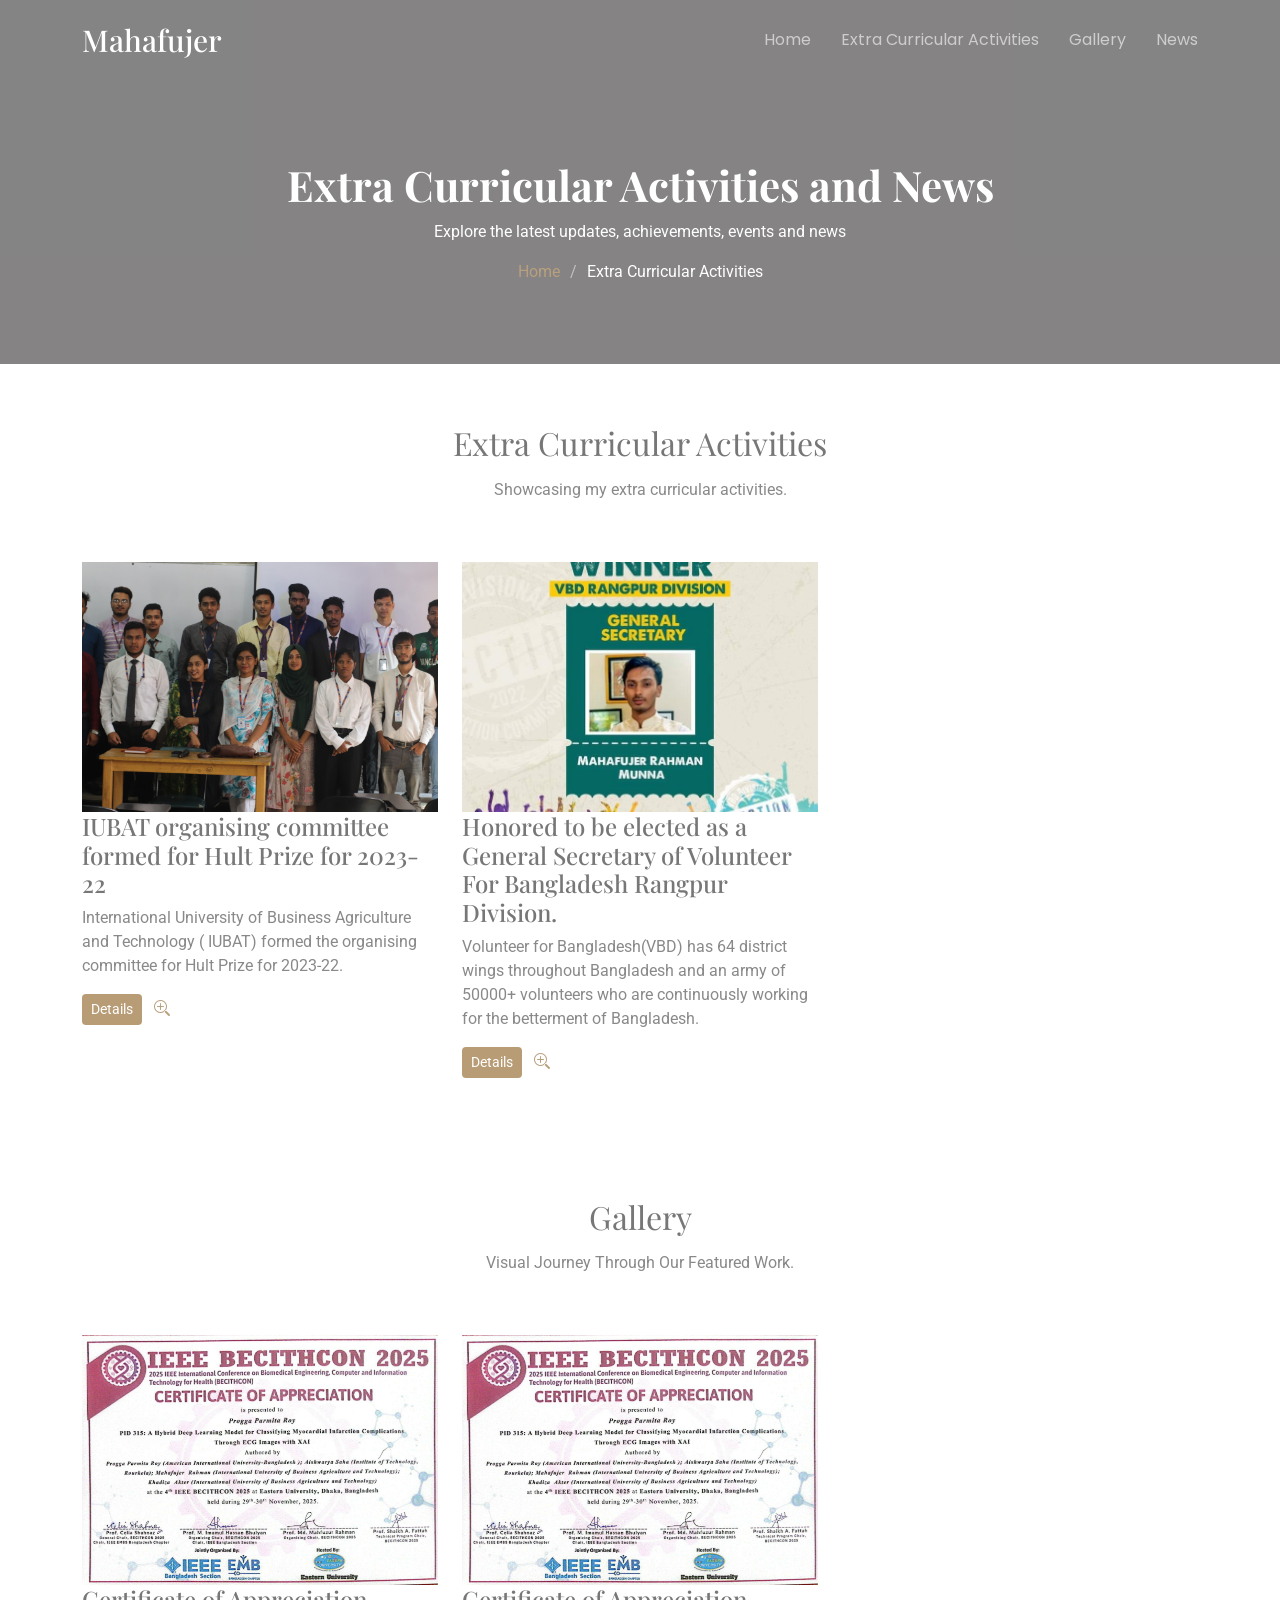
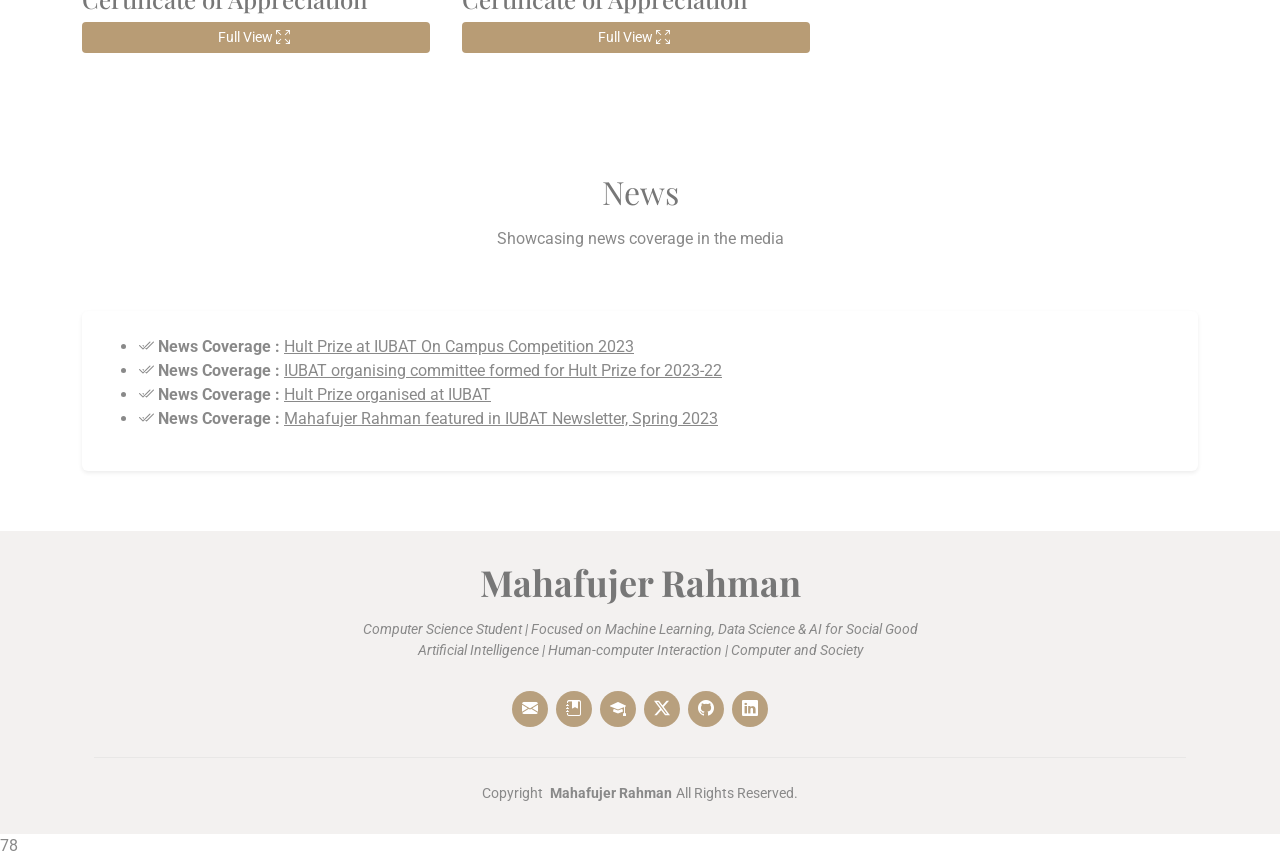
==== commit 0aa020fc: "update" ====
--- a/dropdown-details.html
+++ b/dropdown-details.html
@@ -4,7 +4,7 @@
 <head>
   <meta charset="utf-8">
   <meta content="width=device-width, initial-scale=1.0" name="viewport">
-  <title>Service Details - Folio Bootstrap Template</title>
+   <title>Mahafujer's Portfolio</title>
   <meta name="description" content="">
   <meta name="keywords" content="">
 
@@ -51,6 +51,7 @@
         <ul>
           <li><a href="index.html">Home</a></li>
           <li><a href="#extracurricular">Extra Curricular Activities</a></li>
+          <li><a href="#gallery">Gallery</a></li>
           <li><a href="#news">News</a></li>
         </ul>
         <i class="mobile-nav-toggle d-xl-none bi bi-list"></i>
@@ -87,7 +88,6 @@
       </div><!-- End Section Title -->
 
       <div class="container">
-
         <div class="isotope-layout" data-default-filter="*" data-layout="masonry" data-sort="original-order">
           <div class="row gy-4 isotope-container" data-aos="fade-up" data-aos-delay="200">
 
@@ -102,7 +102,7 @@
                     <!-- Details Button -->
                      <a href="https://www.tbsnews.net/bangladesh/education/iubat-organising-committee-formed-hult-prize-2023-22-520966" class="btn btn-sm me-2" style="background-color: #b89c75; color: white;" target="_blank">Details</a>
                      <!-- Zoom-in icon -->
-                      <a href="assets/img/event/event-1.jpg" title="App 1" data-gallery="portfolio-gallery-app" class="glightbox preview-link">
+                      <a href="assets/img/event/event-1.jpg" title="Gallery Image" data-gallery="portfolio-gallery-app" class="glightbox preview-link">
                         <i class="bi bi-zoom-in"></i>
                       </a>
                     </div>
@@ -116,14 +116,78 @@
                   <!-- Make image clickable -->
                    <a href="https://iubat.edu/" target="_blank"><img src="assets/img/event/event-2.jpg" class="project-img" alt=""></a>
                    <div class="portfolio-info">
-                     <h4>Honored to be elected as a General Secretary of Volunteer For Bangladesh Rangpur Division.</h4>
-                    <p>Volunteer for Bangladesh(VBD) has 64 district wings throughout Bangladesh and an army of 50000+ volunteers who are continuously working for the betterment of Bangladesh.</p>
+                   <h4>Honored to be elected as a General Secretary of Volunteer For Bangladesh Rangpur Division.</h4>
+                   <p>Volunteer for Bangladesh(VBD) has 64 district wings throughout Bangladesh and an army of 50000+ volunteers who are continuously working for the betterment of Bangladesh.</p>
                     <!-- Details Button -->
-                     <a href="https://vbd.com.bd/" class="btn btn-sm me-2" style="background-color: #b89c75; color: white;" target="_blank">Details</a>
-                     <!-- Zoom-in icon -->
-                      <a href="assets/img/event/event-2.jpg" title="App 1" data-gallery="portfolio-gallery-app" class="glightbox preview-link">
-                        <i class="bi bi-zoom-in"></i>
+                   <a href="https://vbd.com.bd/" class="btn btn-sm me-2" style="background-color: #b89c75; color: white;" target="_blank">Details</a>
+                    <!-- Zoom-in icon -->
+                     <a href="assets/img/event/event-2.jpg" title="Gallery Image" data-gallery="portfolio-gallery-app" class="glightbox preview-link">
+                     <i class="bi bi-zoom-in"></i>
                       </a>
+                    </div>
+                  </div>
+                </div>
+            <!-- End Event Item -->
+
+           
+
+          </div><!-- End Portfolio Container -->
+
+        </div>
+
+      </div>
+
+    </section><!-- /Extra Curricular Activities Section end-->
+
+        <!-- Gallery Section Start =========================================================-->
+     <!-- Gallery Section Start -->
+    <section id="gallery" class="research section">
+
+      <!-- Section Title -->
+      <div class="container section-title" data-aos="fade-up">
+        <h2>Gallery</h2>
+        <p>Visual Journey Through Our Featured Work.</p>
+      </div><!-- End Section Title -->
+
+      <div class="container">
+        <div class="isotope-layout" data-default-filter="*" data-layout="masonry" data-sort="original-order">
+          <div class="row gy-4 isotope-container" data-aos="fade-up" data-aos-delay="200">
+
+            <!-- Event Items 01-->
+            <div class="col-lg-4 col-md-6 portfolio-item isotope-item filter-app">
+              <div class="portfolio-content h-100">
+                  <!-- Make image clickable -->
+                   <a href="" target="_blank"><img src="assets\img\gallery\gallery-1.jpg" class="project-img" alt=""></a>
+                   <div class="portfolio-info">
+                     <h4>Certificate of Appreciation</h4>
+                
+                    <!-- Combined Full View Button with Icon -->
+                     <a href="assets\img\gallery\gallery-1.jpg" title="Gallery Image" data-gallery="portfolio-gallery-app"  class="glightbox btn btn-sm me-2" style="background-color: #b89c75; color: white; display: flex; align-items: center; justify-content: center;">
+                       <!-- Fullscreen Icon -->
+                        Full View&nbsp;
+                       <i class="bi bi-arrows-fullscreen me-1"></i>
+                      </a>
+
+                    </div>
+                  </div>
+                </div>
+            <!-- End Event Item -->
+
+            <!-- Event Items 02-->
+            <div class="col-lg-4 col-md-6 portfolio-item isotope-item filter-app">
+              <div class="portfolio-content h-100">
+                  <!-- Make image clickable -->
+                   <a href="" target="_blank"><img src="assets\img\gallery\gallery-1.jpg" class="project-img" alt=""></a>
+                   <div class="portfolio-info">
+                     <h4>Certificate of Appreciation</h4>
+                
+                    <!-- Combined Full View Button with Icon -->
+                     <a href="assets\img\gallery\gallery-1.jpg" title="Gallery Image" data-gallery="portfolio-gallery-app"  class="glightbox btn btn-sm me-2" style="background-color: #b89c75; color: white; display: flex; align-items: center; justify-content: center;">
+                       <!-- Fullscreen Icon -->
+                        Full View&nbsp;
+                       <i class="bi bi-arrows-fullscreen me-1"></i>
+                      </a>
+
                     </div>
                   </div>
                 </div>
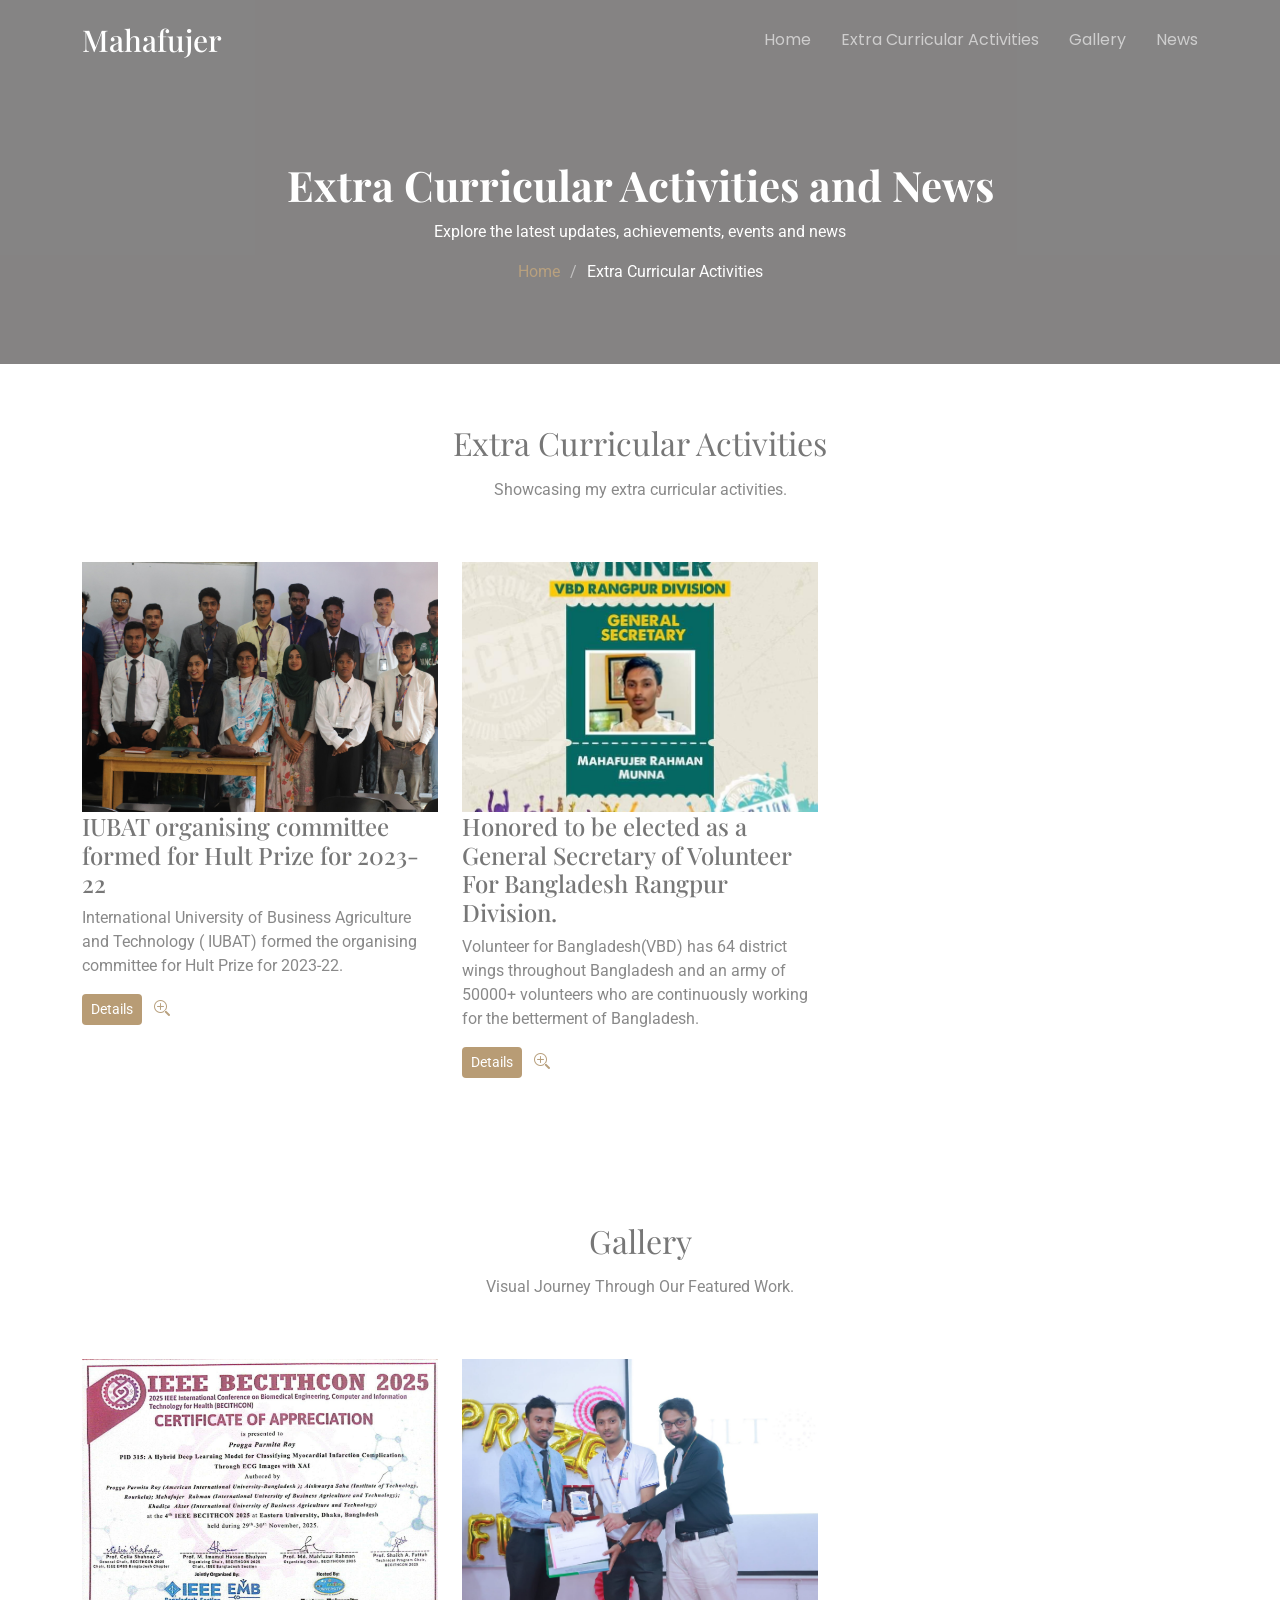
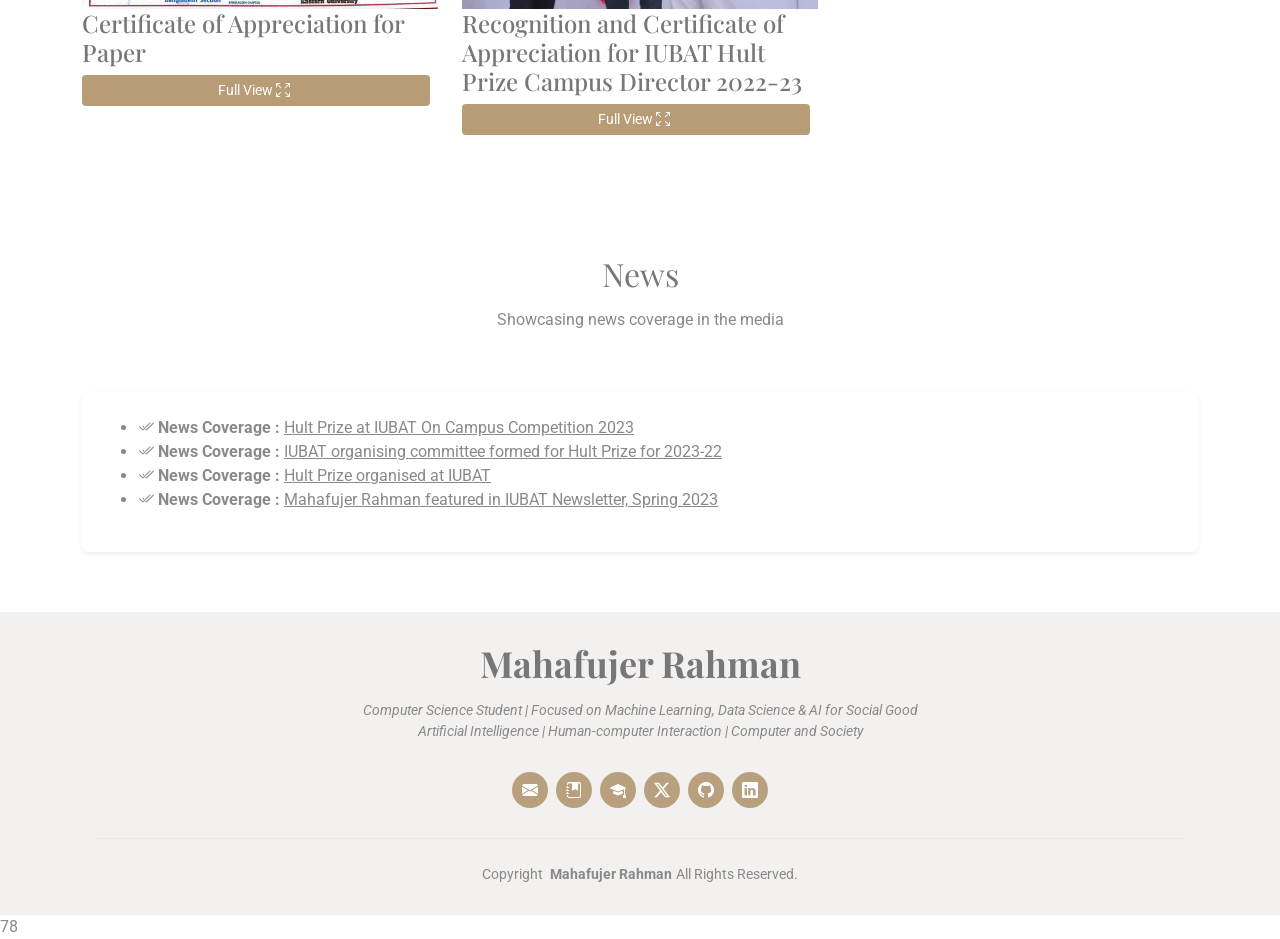
==== commit 80849925: "update" ====
--- a/dropdown-details.html
+++ b/dropdown-details.html
@@ -159,7 +159,7 @@
                   <!-- Make image clickable -->
                    <a href="" target="_blank"><img src="assets\img\gallery\gallery-1.jpg" class="project-img" alt=""></a>
                    <div class="portfolio-info">
-                     <h4>Certificate of Appreciation</h4>
+                     <h4>Certificate of Appreciation for Paper</h4>
                 
                     <!-- Combined Full View Button with Icon -->
                      <a href="assets\img\gallery\gallery-1.jpg" title="Gallery Image" data-gallery="portfolio-gallery-app"  class="glightbox btn btn-sm me-2" style="background-color: #b89c75; color: white; display: flex; align-items: center; justify-content: center;">
@@ -177,12 +177,12 @@
             <div class="col-lg-4 col-md-6 portfolio-item isotope-item filter-app">
               <div class="portfolio-content h-100">
                   <!-- Make image clickable -->
-                   <a href="" target="_blank"><img src="assets\img\gallery\gallery-1.jpg" class="project-img" alt=""></a>
+                   <a href="" target="_blank"><img src="assets\img\gallery\gallery-2.jpg" class="project-img" alt=""></a>
                    <div class="portfolio-info">
-                     <h4>Certificate of Appreciation</h4>
+                     <h4>Recognition and Certificate of Appreciation for IUBAT Hult Prize Campus Director 2022-23</h4>
                 
                     <!-- Combined Full View Button with Icon -->
-                     <a href="assets\img\gallery\gallery-1.jpg" title="Gallery Image" data-gallery="portfolio-gallery-app"  class="glightbox btn btn-sm me-2" style="background-color: #b89c75; color: white; display: flex; align-items: center; justify-content: center;">
+                     <a href="assets\img\gallery\gallery-2.jpg" title="Gallery Image" data-gallery="portfolio-gallery-app"  class="glightbox btn btn-sm me-2" style="background-color: #b89c75; color: white; display: flex; align-items: center; justify-content: center;">
                        <!-- Fullscreen Icon -->
                         Full View&nbsp;
                        <i class="bi bi-arrows-fullscreen me-1"></i>
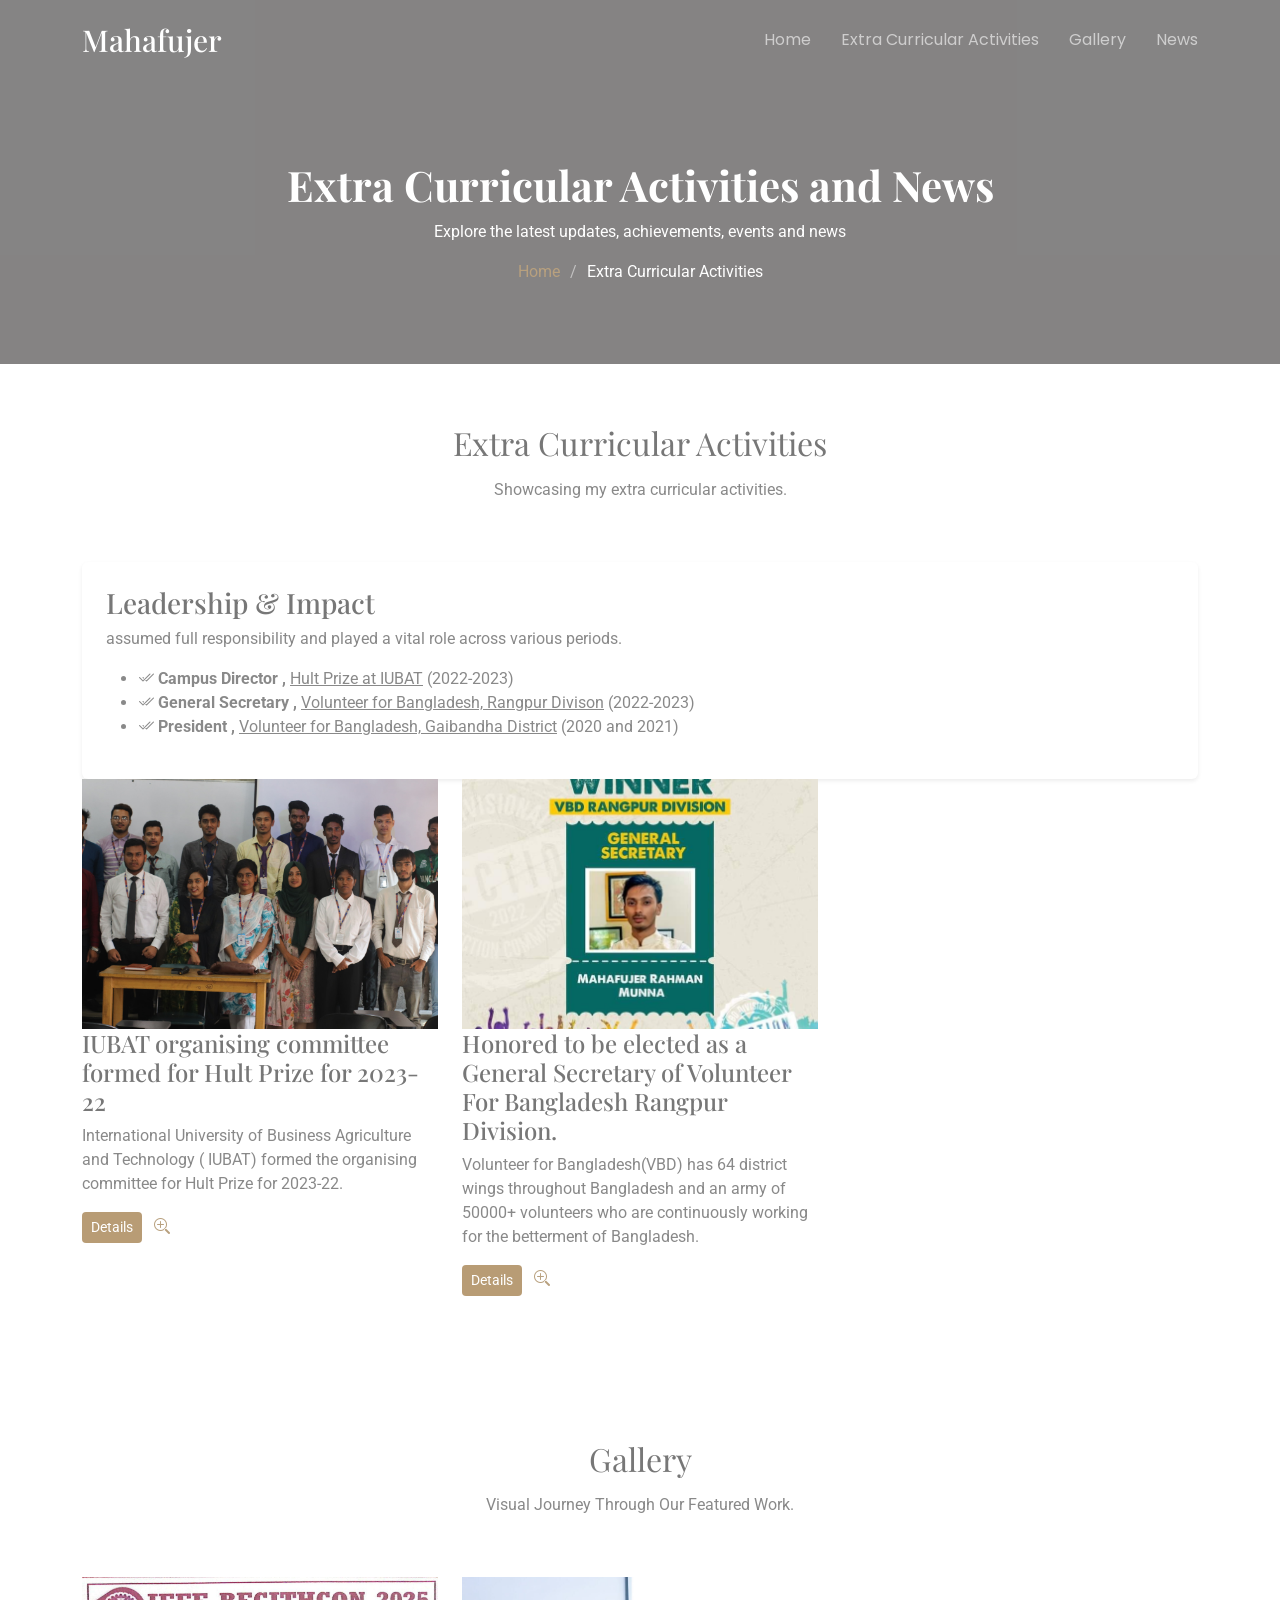
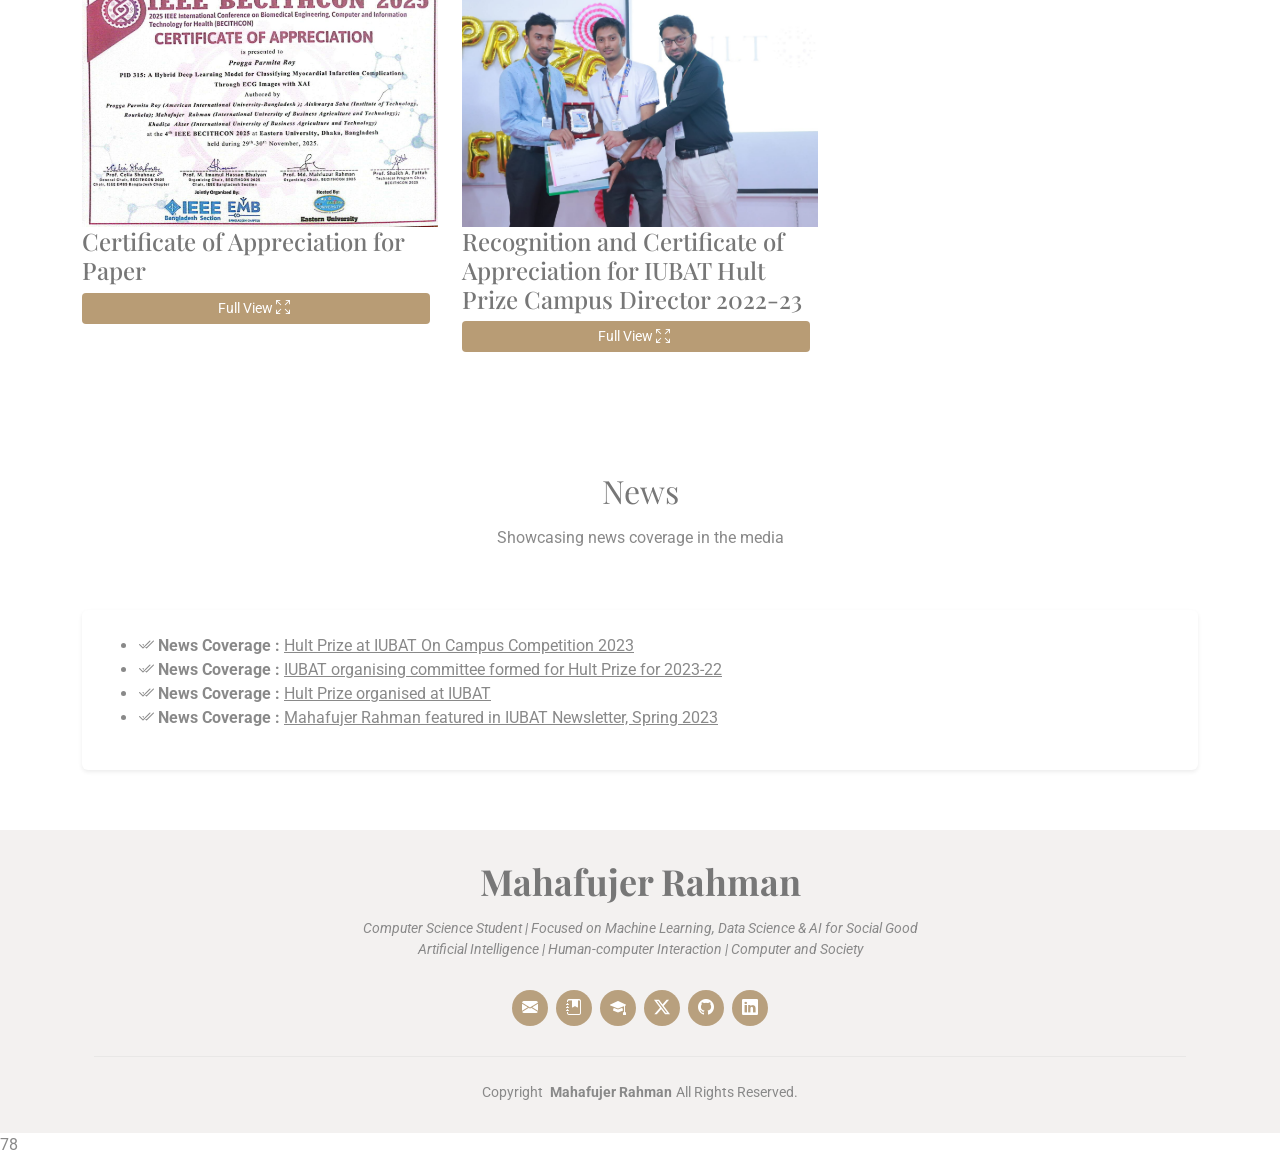
==== commit 153c2f19: "update" ====
--- a/dropdown-details.html
+++ b/dropdown-details.html
@@ -86,8 +86,37 @@
         <h2>Extra Curricular Activities</h2>
         <p>Showcasing my extra curricular activities.</p>
       </div><!-- End Section Title -->
+      
 
       <div class="container">
+           <!-- Item 1 -->
+      <div class="col-12 portfolio-item isotope-item filter-app">
+        <div class="content p-4 shadow-sm rounded bg-white">
+          <h3>Leadership & Impact</h3>
+          <p>
+          assumed full responsibility and played a vital role across various periods.
+          </p>
+          <ul>
+               <!-- 01 -->
+          <li><i class="bi bi-check2-all"></i>
+              <span><strong>Campus Director ,</strong> <a href="https://iubat.edu" target="_blank" class="paper-link">
+             Hult Prize at IUBAT</a> (2022-2023)</span>
+            </li>
+
+              <!-- 02 -->
+            <li><i class="bi bi-check2-all"></i>
+              <span><strong>General Secretary ,</strong> <a href="https://vbd.com.bd" target="_blank" class="paper-link">
+              Volunteer for Bangladesh, Rangpur Divison</a> (2022-2023)</span>
+            </li>
+               <!-- 03 -->
+            <li><i class="bi bi-check2-all"></i>
+              <span><strong>President ,</strong> <a href="https://vbd.com.bd" target="_blank" class="paper-link">
+              Volunteer for Bangladesh, Gaibandha District</a> (2020 and 2021)</span>
+            </li>
+          </ul>
+        </div>
+      </div><!-- End Item -->
+
         <div class="isotope-layout" data-default-filter="*" data-layout="masonry" data-sort="original-order">
           <div class="row gy-4 isotope-container" data-aos="fade-up" data-aos-delay="200">
 
--- a/assets/css/main.css
+++ b/assets/css/main.css
@@ -1538,4 +1538,3 @@
     background-color: #b89c75;
     color: white;
   }
-  
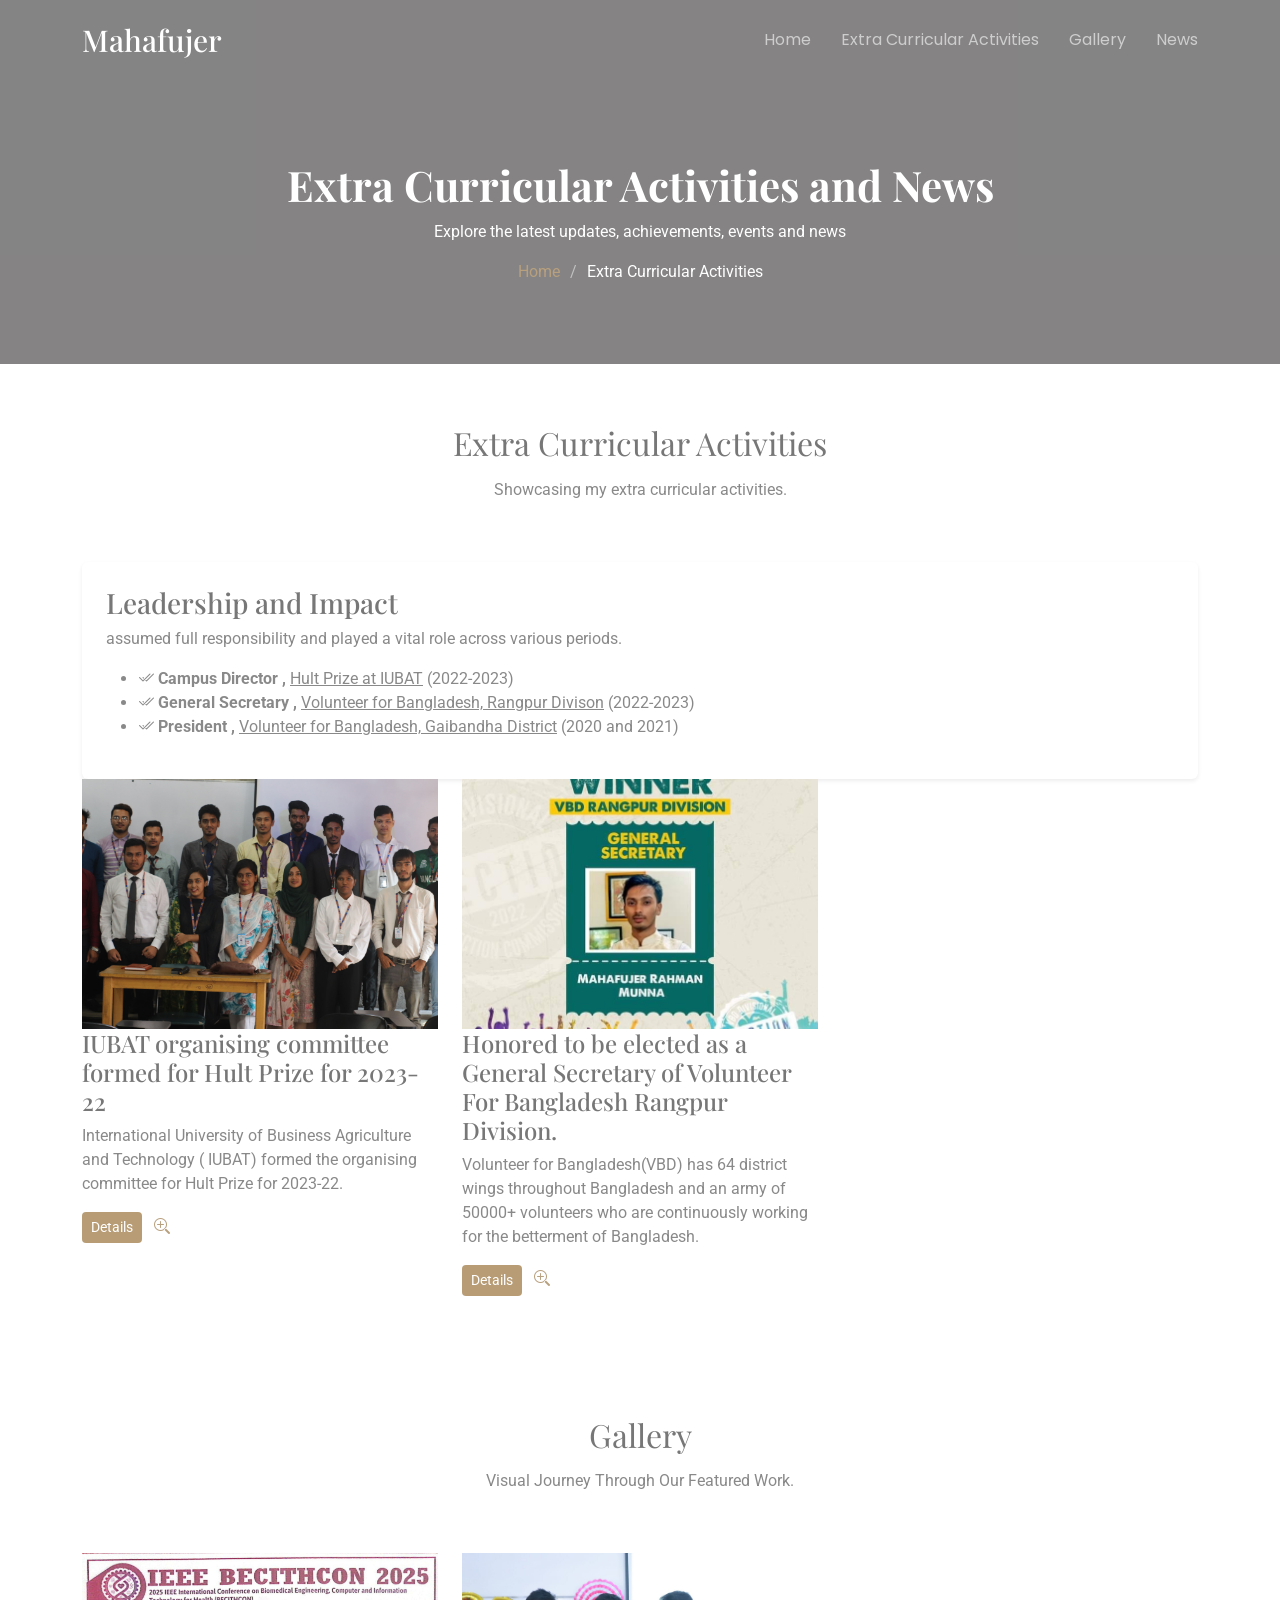
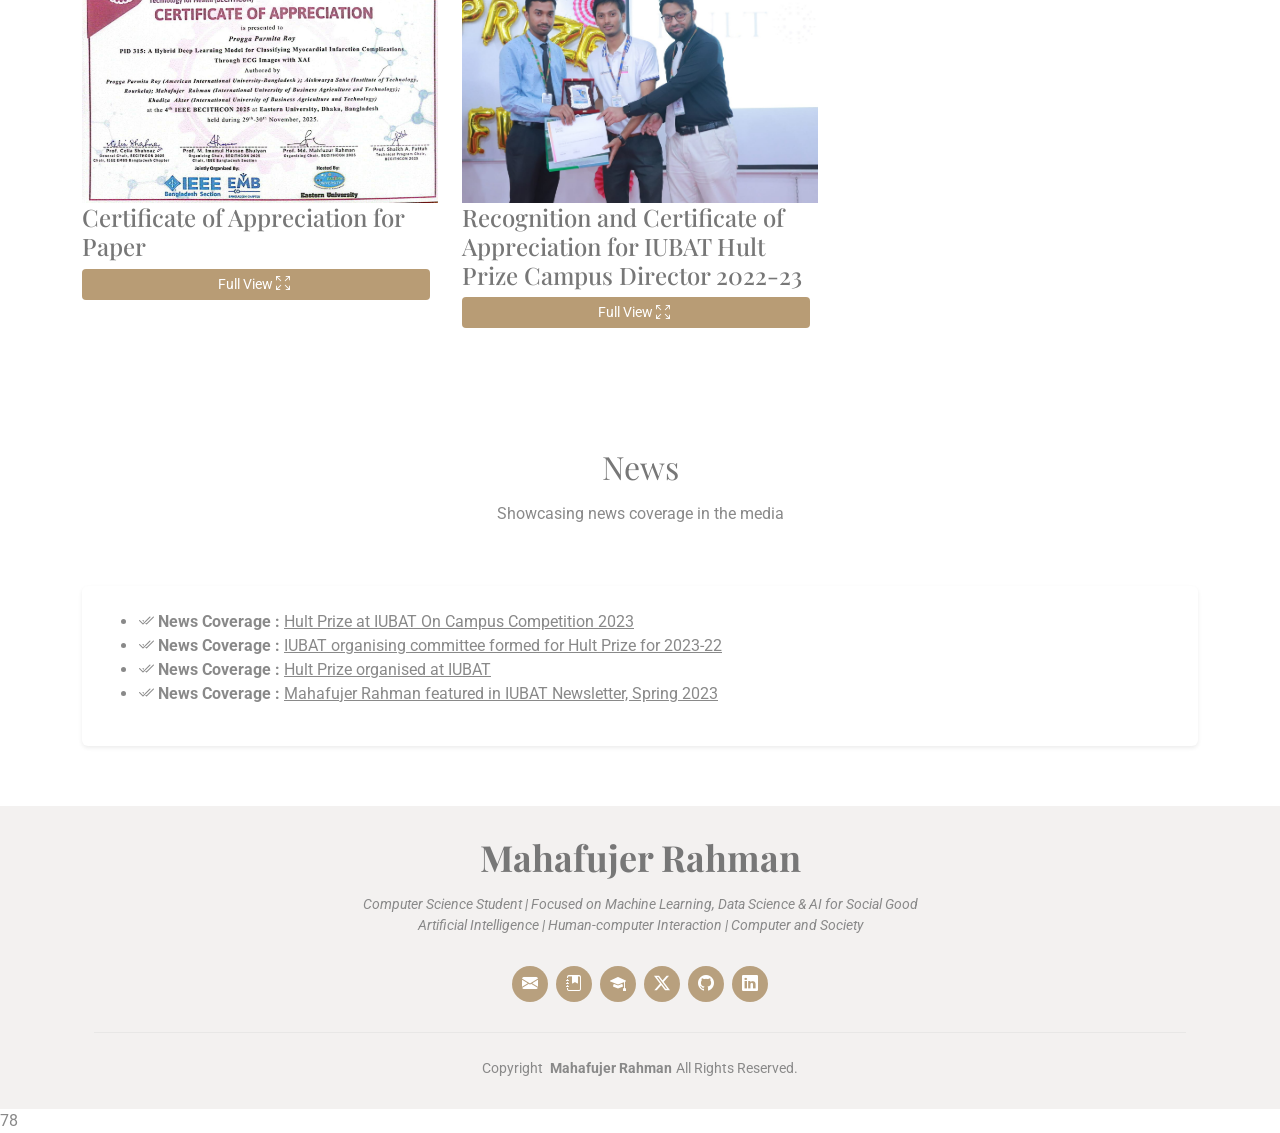
==== commit da931828: "ok" ====
--- a/dropdown-details.html
+++ b/dropdown-details.html
@@ -92,7 +92,7 @@
            <!-- Item 1 -->
       <div class="col-12 portfolio-item isotope-item filter-app">
         <div class="content p-4 shadow-sm rounded bg-white">
-          <h3>Leadership & Impact</h3>
+          <h3>Leadership and Impact</h3>
           <p>
           assumed full responsibility and played a vital role across various periods.
           </p>
